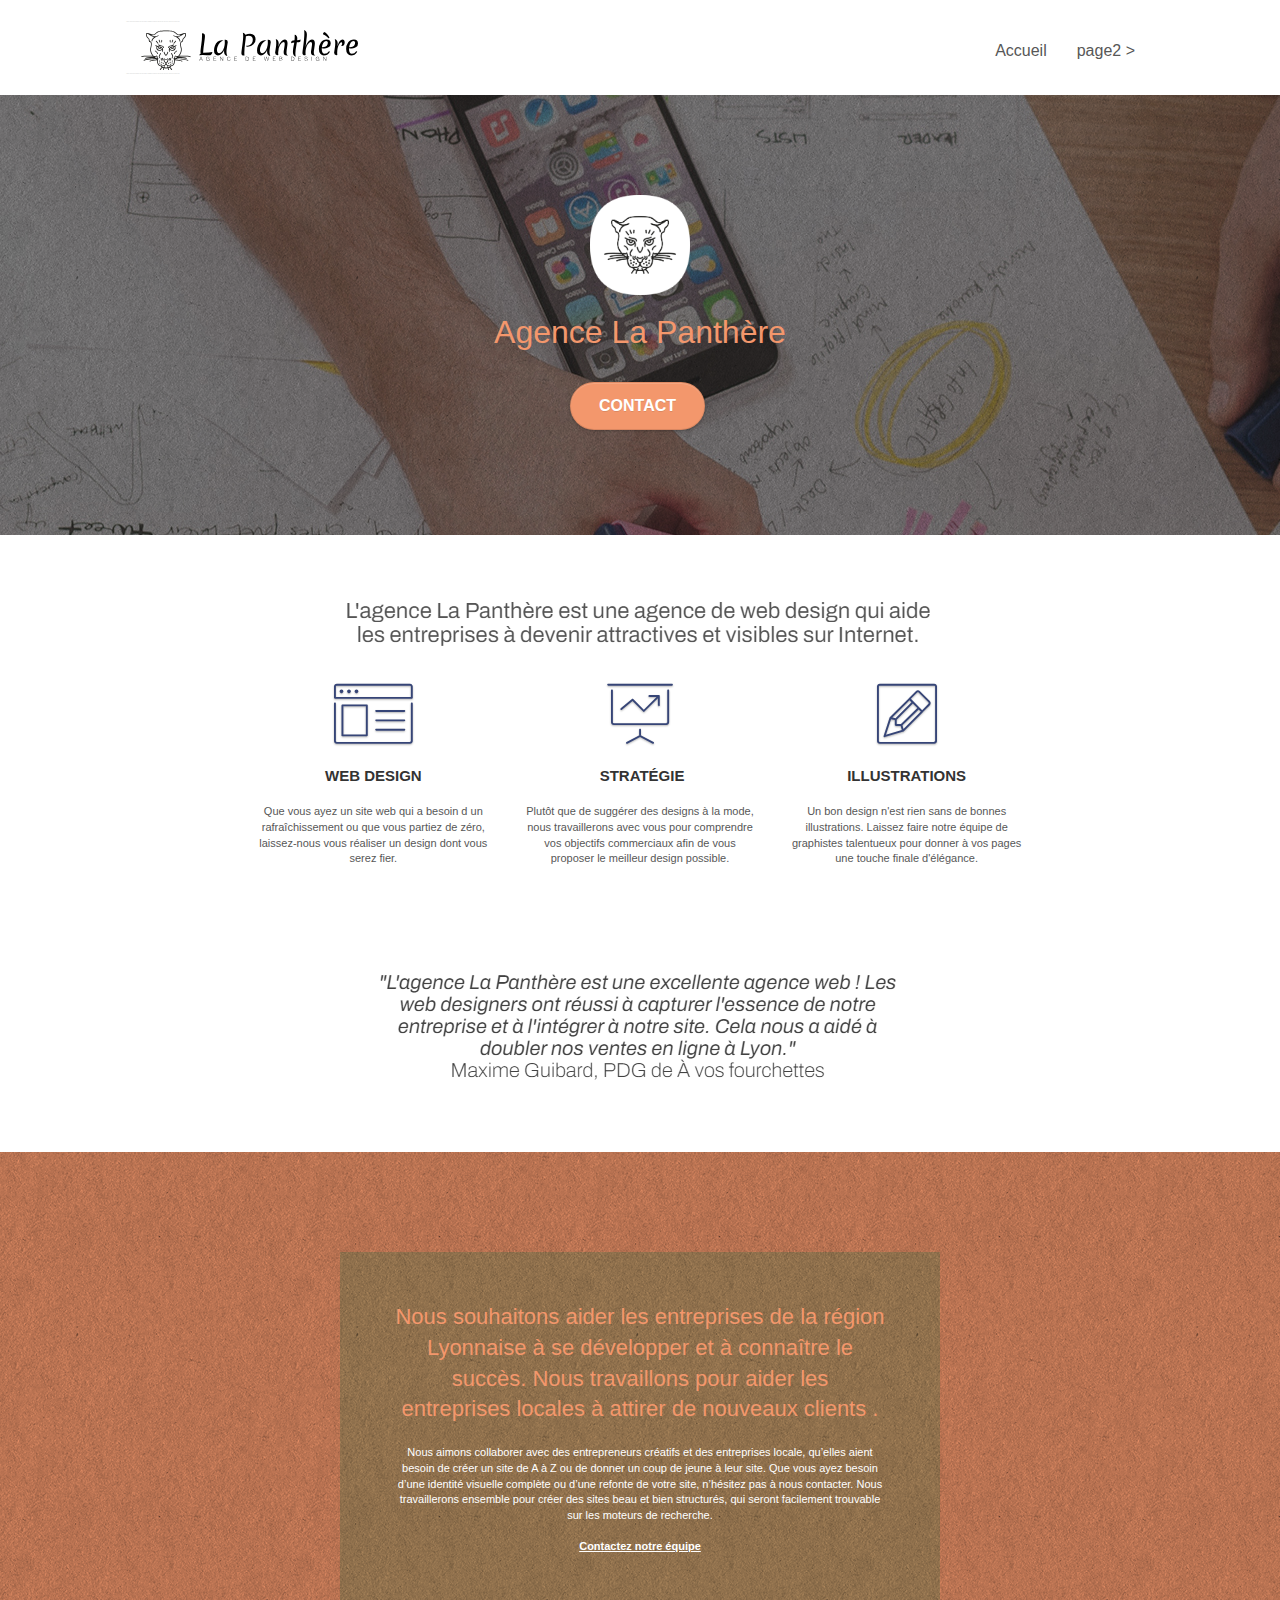
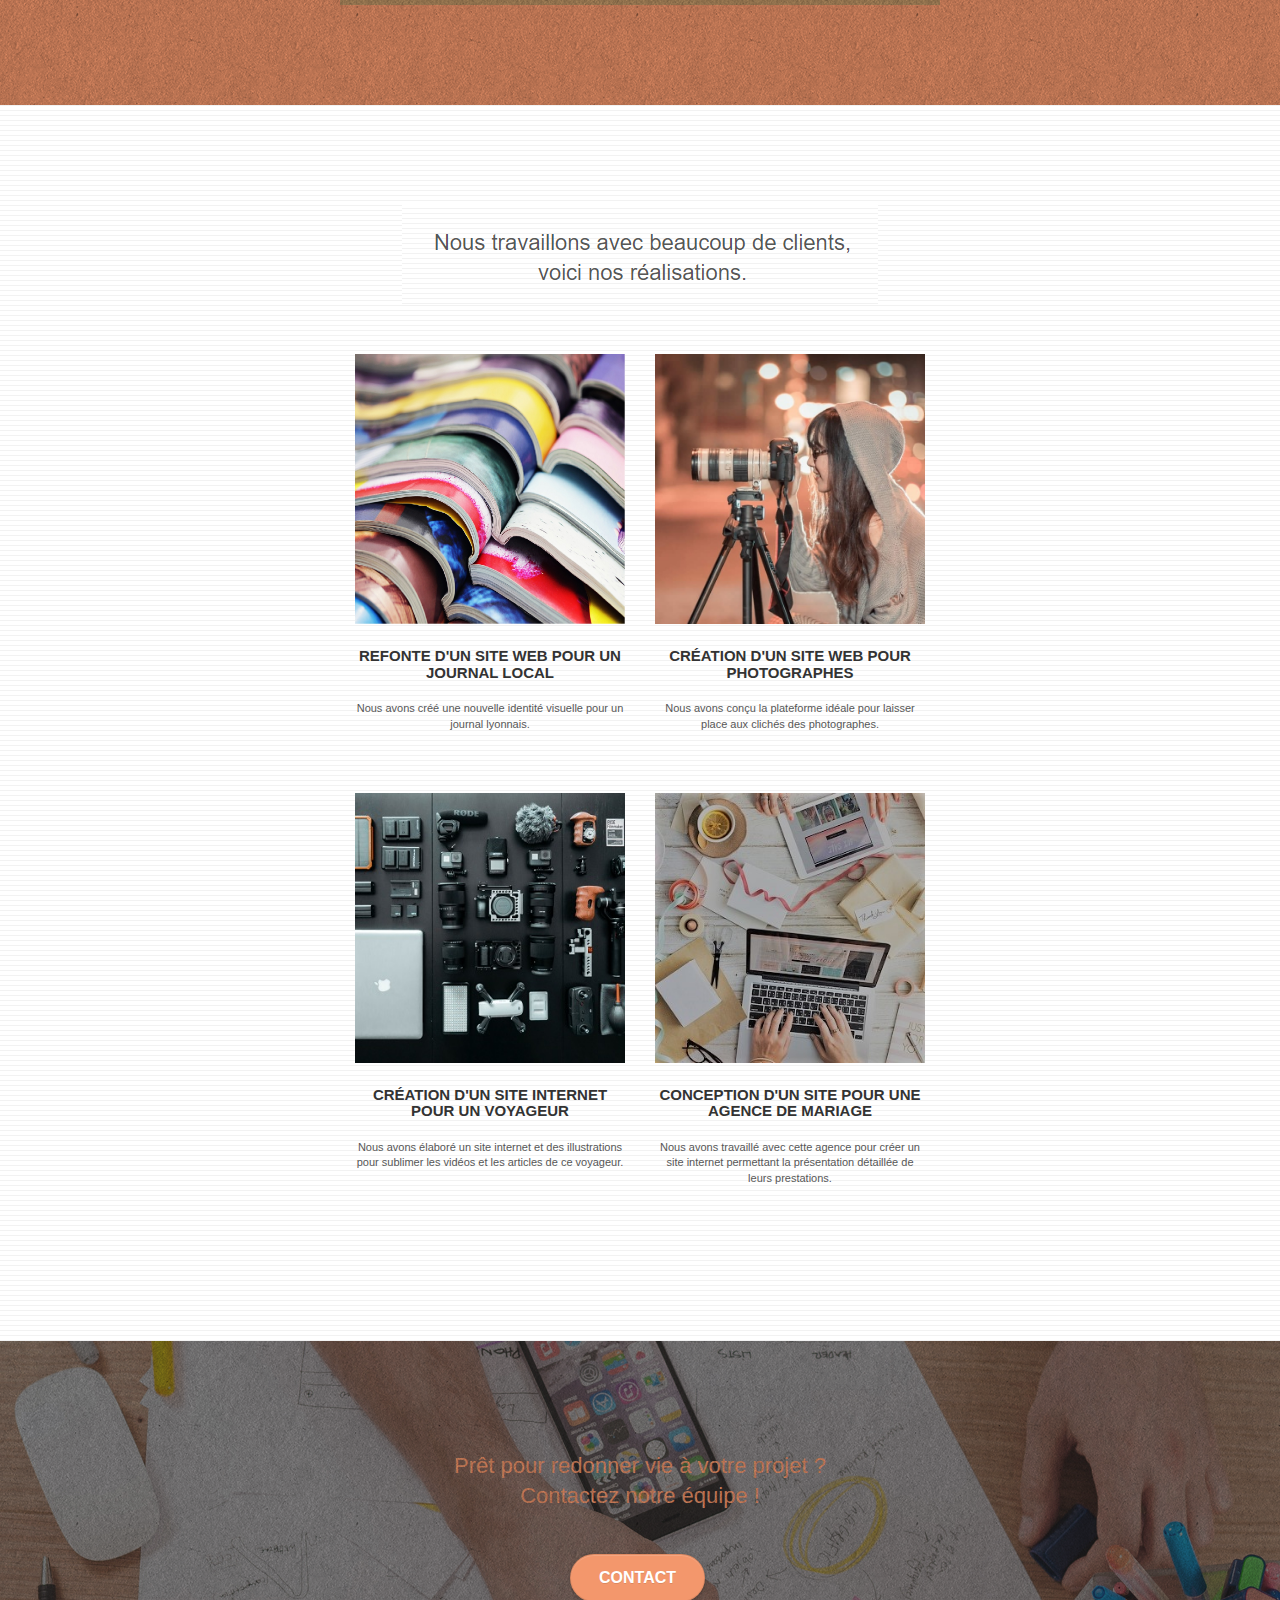
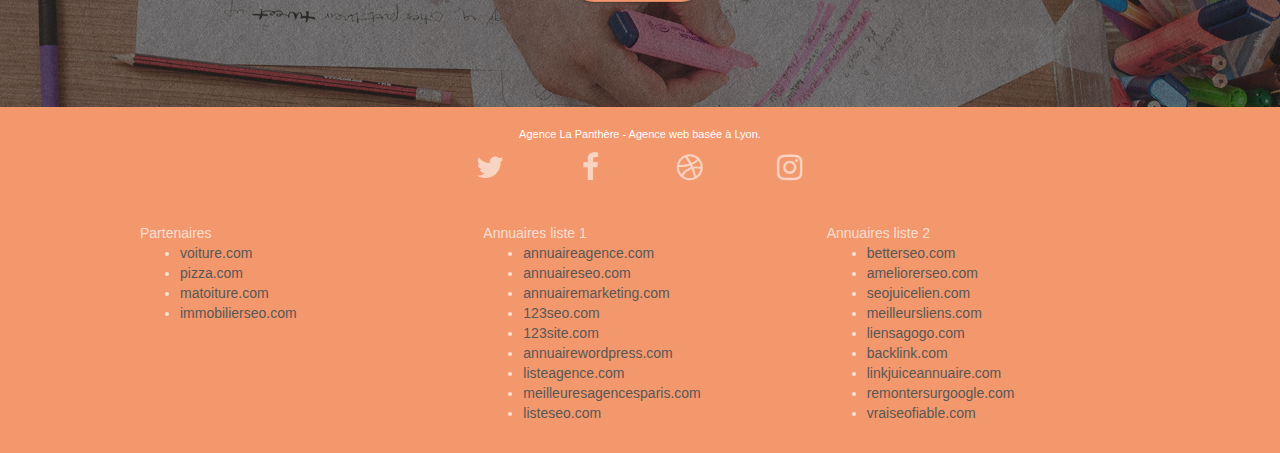
==== index.html @ 665d0243 "Ajout HTML CSS" ====
<!doctype html>
<html lang="fr">
<head>
    <meta charset="utf-8">
    <meta name="keywords" content="seo, google, site web, site internet, agence design paris, agence design, agence design,agence design,agence design,agence design,agence design,agence design,agence design,agence design">
    <meta name="description" content="L'entreprise La Panthère est une agence spécialisé dans la création de site web placé sur Lyon, avec les meilleurs développeur web à votre service.">
    <meta name="viewport" content="width=device-width, initial-scale=1.0, viewport-fit=cover">
    <link rel="shortcut icon" type="image/png" href="favicon.jpg">
    
	<link rel="stylesheet" type="text/css" href="./css/bootstrap.css">
	<link rel="stylesheet" type="text/css" href="style.css">
	<link rel="stylesheet" type="text/css" href="./css/font-awesome.css">
	<link rel="stylesheet" type="text/css" href="./css/et-line.css">
	
    
	<script src="./js/jquery-2.1.0.js"></script>
	<script src="./js/bootstrap.js"></script>
	<script src="./js/blocs.js"></script>
	<script src="./js/jquery.touchSwipe.js" defer></script>
	<script src="./js/gmaps.js"></script>

    <title>La Panthère - Agence de webdesign Lyon - Entreprise création de site</title>

    
<!-- Analytics -->
 
	<!-- Global site tag (gtag.js) - Google Analytics -->
	<script async src="https://www.googletagmanager.com/gtag/js?id=G-2DZLVVRD9S"></script>
	<script>
	window.dataLayer = window.dataLayer || [];
	function gtag(){dataLayer.push(arguments);}
	gtag('js', new Date());

	gtag('config', 'G-2DZLVVRD9S');
	</script>

	<!--Google Search Console-->
	<meta name="google-site-verification" content="C_ajDWEP2ZOO9Jy8P0YrZkthHf2RarVBe7uCLlwD5g8" />
	</head>
	<body class="landing">

<!-- Analytics END -->
    
</head>
<body>
<!-- Principal conteneur -->
<div class="page-container">
    
<!-- bloc-0 -->
<div class="bloc bgc-white l-bloc " id="bloc-0">
	<div class="container bloc-sm">

		<nav class="navbar row">
			<div class="navbar-header">
				<div class="keywords" style="color:#cccccc;font-size:1px;">Agence web à paris, stratégie web, web design, illustrations, design de site web, site web, web, internet, site internet, site</div>
				<a class="navbar-brand" href="index.html"><img src="img/agence-la-panthere-monochrome.svg" alt="paris web design logo agence web meilleure agence" height="40" /></a>
				<div class="keywords" style="color:#cccccc;font-size:1px;">Agence web à paris, stratégie web, web design, illustrations, design de site web, site web, web, internet, site internet, site</div>
				<button id="nav-toggle" type="button" class="ui-navbar-toggle navbar-toggle" data-toggle="collapse" data-target=".navbar-1">
					<span class="sr-only">Toggle navigation</span><span class="icon-bar"></span><span class="icon-bar"></span><span class="icon-bar"></span>
				</button>
			</div>
			<div class="collapse navbar-collapse navbar-1 special-dropdown-nav">
				<ul class="site-navigation nav navbar-nav">
					<li>
						<a href="index.html">Accueil</a>
					</li>
					<li>
						<a href="page2.html">page2 &gt;</a>
					</li>
				</ul>
			</div>
		</nav>
	</div>
</div>
<!-- bloc-0 END -->

<!-- bloc-1-presentation -->
<div class="bloc bgc-dark-slate-blue bg-banniere d-bloc bg-t-edge bloc-bg-texture texture-paper b-parallax" id="bloc-1-hero">
	<div class="container bloc-lg">
		<div class="row tight-width-whitespace">
			<div class="col-sm-12">
				<img src="img/logo.png" class="center-block image-resize-mode" width="100" alt="Agence La Panthère, agence web paris, création logo paris" />
				<h1 class="text-center hero-bloc-text tc-white">
					Agence La Panthère
				</h1>
				<div class="text-center">
					<a href="page2.html" class="btn btn-lg btn-clean btn-rd cta-hero btn-atomic-tangerine" id="cta-hero">Contact</a>
				</div>
			</div>
		</div>
	</div>
</div>
<!-- bloc-1-presentation END -->

<!-- bloc-2-services -->
<div class="bloc bgc-white l-bloc" id="bloc-2-services">
	<div class="container bloc-md">
		<div class="row">
			<div class="col-sm-12 text-center">
				<img alt="agence web, agence web paris, web design paris, stratégie web" src="img/title.png" />
			</div>
		</div>
		<div class="row voffset-lg med-width-whitespace">
			<div class="col-sm-4">
				<div class="text-center">
					<span class="et-icon-browser sm-shadow icon-dark-slate-blue icons icon-lg"></span>
				</div>
				<h3 class="mg-md text-center">
					Web design
				</h3>
				<p class="text-center ">
					Que vous ayez un site web qui a besoin d&nbsp;un rafraîchissement ou que vous partiez de zéro, laissez-nous vous réaliser un design dont vous serez fier.
				</p>
			</div>
			<div class="col-sm-4">
				<div class="text-center">
					<span class="et-icon-presentation sm-shadow icon-dark-slate-blue icons icon-lg"></span>
				</div>
				<h3 class="mg-md text-center">
					&nbsp;Stratégie
				</h3>
				<p class="text-center ">
					Plutôt que de suggérer des designs à la mode, nous travaillerons avec vous pour comprendre vos objectifs commerciaux afin de vous proposer le meilleur design possible.<br>
				</p>
			</div>
			<div class="col-sm-4">
				<div class="text-center">
					<span class="et-icon-edit sm-shadow icon-dark-slate-blue icons icon-lg"></span>
				</div>
				<h3 class="mg-md text-center">
					Illustrations
				</h3>
				<p class="text-center ">
					Un bon design n'est rien sans de bonnes illustrations. Laissez faire notre équipe de graphistes talentueux pour donner à vos pages une touche finale d'élégance.
				</p>
			</div>
		</div>
		<div class="row voffset-lg voffset">
			<div class="col-xs-12 col-md-8 col-md-offset-2 text-center">
				<img alt="agence web, agence web paris, web design paris, stratégie web" src="img/citation.png" />
			</div>
		</div>
	</div>
</div>
<!-- bloc-2-services END -->

<!-- bloc-3-what-i-do -->
<div class="bloc tc-white bgc-atomic-tangerine bg-presentation d-bloc bloc-bg-texture texture-paper b-parallax" id="bloc-3-what-i-do">
	<div class="container bloc-lg">
		<div class="row tight-width-whitespace black-background">
			<div class="col-sm-12">
				<h2 class="mg-md text-center tc-white">
					Nous souhaitons aider les entreprises de la région Lyonnaise à se développer et à connaître le succès. Nous travaillons pour aider les entreprises locales à attirer de nouveaux clients .<br>
				</h2>
				<p class="text-center white">
					Nous aimons collaborer avec des entrepreneurs créatifs et des entreprises locale, qu’elles aient besoin de créer un site de A à Z ou de donner un coup de jeune à leur site. Que vous ayez besoin d’une identité visuelle complète ou d’une refonte de votre site, n’hésitez pas à nous contacter. Nous travaillerons ensemble pour créer des sites beau et bien structurés, qui seront facilement trouvable sur les moteurs de recherche. <br><br><a class="ltc-white bold-link" href="page2.html">Contactez notre équipe</a><br>
				</p>
			</div>
		</div>
	</div>
</div>
<!-- bloc-3-what-i-do END -->

<!-- bloc-4-portfolio -->
<div class="bloc bgc-white bg-lines-h2-bg bg-repeat l-bloc" id="bloc-4-portfolio">
	<div class="container bloc-lg">
		<div class="row">
			<div class="col-sm-12 text-center">
				<img alt="agence web, agence web paris, web design paris, stratégie web" src="img/title2.png" />
			</div>
		</div>
		<div class="row tight-width-whitespace portfolio-row">
			<div class="col-sm-6">
				<a href="#" data-lightbox="img/1.jpg" data-gallery-id="gallery-1" data-caption="Refonte d'un site web pour un journal local" data-frame="snapshot-lb"><img src="img/1.jpg" alt="paris web design logo agence web meilleure agence et refonte site web journal" class="img-responsive portfolio-thumb" /></a>
				<h3 class="mg-md text-center">
					Refonte d'un site web pour un journal local
				</h3>
				<p class="text-center">
					Nous avons créé une nouvelle identité visuelle pour un journal lyonnais.
				</p>
			</div>
			<div class="col-sm-6">
				<a href="#" data-lightbox="img/2.jpg" data-gallery-id="gallery-1" data-caption="Création d'un site web pour photographes" data-frame="snapshot-lb"><img src="img/2.jpg" class="img-responsive portfolio-thumb" alt="paris web design logo agence web meilleure agence, Création d'un site web pour photographes" /></a>
				<h3 class="mg-md text-center">
					Création d'un site web pour photographes
				</h3>
				<p class="text-center">
					Nous avons conçu la plateforme idéale pour laisser place aux clichés des photographes.
				</p>
			</div>
		</div>
		<div class="row tight-width-whitespace portfolio-row">
			<div class="col-sm-6">
				<a href="#" data-lightbox="img/3.bmp" data-gallery-id="gallery-1" data-caption="Création d'un site internet pour un voyageur" data-frame="snapshot-lb"><img src="img/3.bmp" class="img-responsive portfolio-thumb" alt="paris web design logo agence web meilleure agence, Création d'un site web pour voyageur"/></a>
				<h3 class="mg-md text-center">
					Création d'un site internet pour un voyageur
				</h3>
				<p class="text-center">
					Nous avons élaboré un site internet et des illustrations pour sublimer les vidéos et les articles de ce voyageur.
				</p>
			</div>
			<div class="col-sm-6">
				<a href="#" data-lightbox="img/4.bmp" data-gallery-id="gallery-1" data-caption="Conception d'un site pour une agence de mariage" data-frame="snapshot-lb"><img src="img/4.bmp" class="img-responsive portfolio-thumb" alt="paris web design logo agence web meilleure agence, Création d'un site web pour agence de mariage" /></a>
				<h3 class="mg-md text-center">
					Conception d'un site pour une agence de mariage
				</h3>
				<p class="text-center">
					Nous avons travaillé avec cette agence pour créer un site internet permettant la présentation détaillée de leurs prestations.
				</p>
			</div>
		</div>
	</div>
</div>
<!-- bloc-4-portfolio END -->

<!-- bloc-5-cta -->
<div class="bloc bgc-dark-slate-blue bg-banniere d-bloc bloc-bg-texture texture-paper" id="bloc-5-cta">
	<div class="container bloc-lg">
		<div class="row">
			<h2 class="mg-md text-center tc-white">
				Prêt pour redonner vie à votre projet ?<br>Contactez notre équipe !
			</h2>
			<div class="col-sm-12 text-center">
				<a href="page2.html" class="btn btn-atomic-tangerine btn-clean btn-rd btn-lg cta-hero">Contact</a>
			</div>
		</div>
	</div>
</div>
<!-- bloc-5-cta END -->

<!-- Footer - bloc-8 -->
<div class="bloc bgc-atomic-tangerine d-bloc" id="bloc-8">
	<div class="container bloc-sm">
		<div class="row">
			<div class="col-sm-12">
				<p class="text-center white">
					Agence La Panthère - Agence web basée à Lyon.<br>
				</p>
				<div class="row row-no-gutters social">
					<div class="col-sm-3">
						<div class="text-center">
							<a class="social" href="https://twitter.com/home"><span class="fa fa-twitter icon-md"></span></a>
						</div>
					</div>
					<div class="col-sm-3">
						<div class="text-center">
							<a class="social" href="https://www.facebook.com/login.php?lwv=200"><span class="fa fa-facebook icon-md"></span></a>
						</div>
					</div>
					<div class="col-sm-3">
						<div class="text-center">
							<a class="social" href="https://dribbble.com/"><span class="fa fa-dribbble icon-md"></span></a>
						</div>
					</div>
					<div class="col-sm-3">
						<div class="text-center">
							<a class="social" href="https://www.instagram.com/sem/campaign/emailsignup/?campaign_id=13560899667&extra_1=s|c|547348932193|e|instagram%20%27|&placement=&creative=547348932193&keyword=instagram%20%27&partner_id=googlesem&extra_2=campaignid%3D13560899667%26adgroupid%3D126262412054%26matchtype%3De%26network%3Dg%26source%3Dnotmobile%26search_or_content%3Ds%26device%3Dc%26devicemodel%3D%26adposition%3D%26target%3D%26targetid%3Dkwd-1321618851291%26loc_physical_ms%3D9056798%26loc_interest_ms%3D9055711%26feeditemid%3D%26param1%3D%26param2%3D&gclid=Cj0KCQjwz7uRBhDRARIsAFqjulnjAiIRLWUGSGxkvH9NxbDLIciRTWasFq_5xf-ZO6HayFpRTdvQMXwaAunsEALw_wcB"><span class="fa fa-instagram icon-md"></span></a>
						</div>
					</div>
					<div class="keywords" style="color:#F3976C;">Agence web à paris, stratégie web, web design, illustrations, design de site web, site web, web, internet, site internet, site</div>
				</div>
				<div class="row">
					<div class="col-sm-4">
						Partenaires
							<ul>
								<li><a href="voiture.com">voiture.com</a></li>
								<li><a href="pizza.com">pizza.com</a></li>
								<li><a href="matoiture.com">matoiture.com</a></li>
								<li><a href="immobilierseo.com">immobilierseo.com</a></li>
							</ul>		
					</div>
					<div class="col-sm-4">
						Annuaires liste 1
						<ul>
							<li><a href="annuaireagence.com">annuaireagence.com</a></li>
							<li><a href="annuaireseo.com">annuaireseo.com</a></li>
							<li><a href="annuairemarketing.com">annuairemarketing.com</a></li>
							<li><a href="123seoture.com">123seo.com</a></li>
							<li><a href="123site.com">123site.com</a></li>
							<li><a href="annuairewordpress.com">annuairewordpress.com</a></li>
							<li><a href="listeagence.com">listeagence.com</a></li>
							<li><a href="meilleuresagencesparis.com">meilleuresagencesparis.com</a></li>
							<li><a href="listeseo.com">listeseo.com</a></li>
						</ul>
					</div>
					<div class="col-sm-4">
						Annuaires liste 2
						<ul>
							<li><a href="betterseo.com">betterseo.com</a></li>
							<li><a href="ameliorerseo.com">ameliorerseo.com</a></li>
							<li><a href="seojuicelien.com">seojuicelien.com</a></li>
							<li><a href="meilleursliens.com">meilleursliens.com</a></li>
							<li><a href="liensagogo.com">liensagogo.com</a></li>
							<li><a href="backlink.com">backlink.com</a></li>
							<li><a href="linkjuiceannuaire.com">linkjuiceannuaire.com</a></li>
							<li><a href="remontersurgoogle.com">remontersurgoogle.com</a></li>
							<li><a href="vraiseofiable.com">vraiseofiable.com</a></li>
						</ul>
					</div>
				</div>
			</div>
		</div>
	</div>
</div>
<!-- Footer - bloc-8 END -->

</div>
<!-- Principal conteneur END -->
    

</body>
</html>
---- style.css ----
body {
    margin: 0;
    padding: 0;
    background: #FFF;
    overflow-x: hidden;
    -webkit-font-smoothing: antialiased;
    -moz-osx-font-smoothing: grayscale;
}

a,
button {
    transition: all .3s ease-in-out;
    outline: none!important;
}

a:hover {
    text-decoration: none;
    cursor: pointer;
}

#page-loading-blocs-notifaction {
    position: fixed;
    top: 0;
    bottom: 0;
    width: 100%;
    z-index: 100000;
    background: #FFFFFF url("img/pageload-spinner.gif") no-repeat center center;
}

.bloc {
    width: 100%;
    clear: both;
    background: 50% 50% no-repeat;
    padding: 0 50px;
    -webkit-background-size: cover;
    -moz-background-size: cover;
    -o-background-size: cover;
    background-size: cover;
    position: relative;
}

.bloc .container {
    padding-left: 0;
    padding-right: 0;
}

.bloc-lg {
    padding: 100px 50px;
}

.bloc-md {
    padding: 50px;
}

.bloc-sm {
    padding: 20px 50px;
}

.bg-center,
.bg-l-edge,
.bg-r-edge,
.bg-t-edge,
.bg-b-edge,
.bg-tl-edge,
.bg-bl-edge,
.bg-tr-edge,
.bg-br-edge,
.bg-repeat {
    -webkit-background-size: auto!important;
    -moz-background-size: auto!important;
    -o-background-size: auto!important;
    background-size: auto!important;
}

.bg-repeat {
    background: repeat;
}

.bg-t-edge {
    background: top no-repeat;
}

.bloc-bg-texture::before {
    content: "";
    background-size: 2px 2px;
    position: absolute;
    top: 0;
    bottom: 0;
    left: 0;
    right: 0;
}

.texture-paper::before {
    background: url("img/texture-paper.png");
    background-size: 280px 280px;
}

.b-parallax {
    background-attachment: fixed;
}

.d-bloc {
    color: rgba(255, 255, 255, .7);
}

.d-bloc button:hover {
    color: rgba(255, 255, 255, .9);
}

.d-bloc .icon-round,
.d-bloc .icon-square,
.d-bloc .icon-rounded,
.d-bloc .icon-semi-rounded-a,
.d-bloc .icon-semi-rounded-b {
    border-color: rgba(255, 255, 255, .9);
}

.d-bloc .divider-h span {
    border-color: rgba(255, 255, 255, .2);
}

.d-bloc .a-btn,
.d-bloc .navbar a,
.d-bloc .navbar-brand,
.d-bloc a .icon-sm,
.d-bloc a .icon-md,
.d-bloc a .icon-lg,
.d-bloc a .icon-xl,
.d-bloc h1 a,
.d-bloc h2 a,
.d-bloc h3 a,
.d-bloc h4 a,
.d-bloc h5 a,
.d-bloc h6 a,
.d-bloc p a {
    color: rgba(255, 255, 255, .6);
}

.d-bloc .a-btn:hover,
.d-bloc .navbar a:hover,
.d-bloc .navbar-brand:hover,
.d-bloc a:hover .icon-sm,
.d-bloc a:hover .icon-md,
.d-bloc a:hover .icon-lg,
.d-bloc a:hover .icon-xl,
.d-bloc h1 a:hover,
.d-bloc h2 a:hover,
.d-bloc h3 a:hover,
.d-bloc h4 a:hover,
.d-bloc h5 a:hover,
.d-bloc h6 a:hover,
.d-bloc p a:hover {
    color: rgba(255, 255, 255, 1);
}

.d-bloc .navbar-toggle .icon-bar {
    background: rgba(255, 255, 255, 1);
}

.d-bloc .btn-wire,
.d-bloc .btn-wire:hover {
    color: rgba(255, 255, 255, 1);
    border-color: rgba(255, 255, 255, 1);
}

.d-bloc .panel {
    color: rgba(0, 0, 0, .5);
}

.d-bloc .panel button:hover {
    color: rgba(0, 0, 0, .7);
}

.d-bloc .panel icon {
    border-color: rgba(0, 0, 0, .7);
}

.d-bloc .panel .divider-h span {
    border-color: rgba(0, 0, 0, .1);
}

.d-bloc .panel .a-btn {
    color: rgba(0, 0, 0, .6);
}

.d-bloc .panel .a-btn:hover {
    color: rgba(0, 0, 0, 1);
}

.d-bloc .panel .btn-wire,
.d-bloc .panel .btn-wire:hover {
    color: rgba(0, 0, 0, .7);
    border-color: rgba(0, 0, 0, .3);
}

.d-bloc .panel,
.l-bloc {
    color: rgba(0, 0, 0, .5);
}

.d-bloc .panel button:hover,
.l-bloc button:hover {
    color: rgba(0, 0, 0, .7);
}

.l-bloc .icon-round,
.l-bloc .icon-square,
.l-bloc .icon-rounded,
.l-bloc .icon-semi-rounded-a,
.l-bloc .icon-semi-rounded-b {
    border-color: rgba(0, 0, 0, .7);
}

.d-bloc .panel .divider-h span,
.l-bloc .divider-h span {
    border-color: rgba(0, 0, 0, .1);
}

.d-bloc .panel .a-btn,
.l-bloc .a-btn,
.l-bloc .navbar a,
.l-bloc .navbar-brand,
.l-bloc a .icon-sm,
.l-bloc a .icon-md,
.l-bloc a .icon-lg,
.l-bloc a .icon-xl,
.l-bloc h1 a,
.l-bloc h2 a,
.l-bloc h3 a,
.l-bloc h4 a,
.l-bloc h5 a,
.l-bloc h6 a,
.l-bloc p a {
    color: rgba(0, 0, 0, .6);
}

.d-bloc .panel .a-btn:hover,
.l-bloc .a-btn:hover,
.l-bloc .navbar a:hover,
.l-bloc .navbar-brand:hover,
.l-bloc a:hover .icon-sm,
.l-bloc a:hover .icon-md,
.l-bloc a:hover .icon-lg,
.l-bloc a:hover .icon-xl,
.l-bloc h1 a:hover,
.l-bloc h2 a:hover,
.l-bloc h3 a:hover,
.l-bloc h4 a:hover,
.l-bloc h5 a:hover,
.l-bloc h6 a:hover,
.l-bloc p a:hover {
    color: rgba(0, 0, 0, 1);
}

.l-bloc .navbar-toggle .icon-bar {
    color: rgba(0, 0, 0, .6);
}

.d-bloc .panel .btn-wire,
.d-bloc .panel .btn-wire:hover,
.l-bloc .btn-wire,
.l-bloc .btn-wire:hover {
    color: rgba(0, 0, 0, .7);
    border-color: rgba(0, 0, 0, .3);
}

.voffset {
    margin-top: 30px;
}

.voffset-lg {
    margin-top: 80px;
}

.row-no-gutters {
    margin-right: 0;
    margin-left: 0;
}

.row.row-no-gutters > [class^="col-"],
.row.row-no-gutters > [class*=" col-"] {
    padding-right: 0;
    padding-left: 0;
}

#bloc-1-hero h1 {
    font-size: 32px;
}

.navbar {
    margin-bottom: 0;
    z-index: 1;
}

.navbar-brand {
    height: auto;
    padding: 3px 15px;
    font-size: 25px;
    font-weight: normal;
    font-weight: 600;
    line-height: 44px;
}

.navbar-brand img {
    max-height: 200px;
    margin: 0 5px 0 0;
    display: inline;
}

.navbar-brand img[src$=svg] {
    min-width: 100px;
}

.nav-center .navbar-brand img {
    margin: 0;
}

.navbar .nav {
    padding-top: 2px;
    margin-right: -16px;
    float: right;
    z-index: 1;
}

.nav > li {
    float: left;
    margin-top: 4px;
    font-size: 16px;
}

.navbar-nav .open .dropdown-menu > li > a {
    text-align: inherit;
}

.nav > li a:hover,
.nav > li a:focus {
    background: transparent;
}

.navbar-toggle {
    margin: 10px 10px 0 0;
    border: 0px;
}

.navbar-toggle:hover {
    background: transparent!important;
}

.navbar-toggle .icon-bar {
    background-color: rgba(0, 0, 0, .5);
    width: 26px;
}

.nav-invert .navbar .nav {
    float: left;
}

.nav-invert .navbar-header,
.nav-invert .navbar-brand {
    float: right;
    position: relative;
    z-index: 2;
}

@media (min-width: 768px) {
    .site-navigation {
        position: absolute;
        top: 50%;
        right: 20px;
        transform: translate(0, -50%);
        -webkit-transform: translateY(-50%);
    }
    .nav > li .dropdown-menu a,
    .nav > li .dropdown-menu a:hover {
        color: #484848;
    }
    .nav-invert .site-navigation {
        left: 0;
        right: 0;
    }
    .nav-center {
        text-align: center;
    }
    .nav-center .navbar-header {
        width: 100%;
    }
    .nav-center .navbar-header,
    .nav-center .navbar-brand,
    .nav-center .nav > li {
        float: none;
        display: inline-block;
    }
    .nav-center .site-navigation {
        position: relative;
        width: 100%;
        right: 0;
        margin-right: 0px;
        margin-top: 20px;
    }
    .nav-center.mini-nav .navbar-toggle {
        float: none;
        margin: 10px auto 0;
    }
}

.nav > li > .dropdown a {
    background: none!important;
    display: block;
    padding: 14px 15px;
}

nav .caret {
    margin: 0 5px;
}

.dropdown-menu .dropdown-menu {
    top: -8px;
    left: 100%;
}

.dropdown-menu .dropmenu-flow-right {
    top: 100%;
    left: 0;
    margin-left: -1px;
    border-top-left-radius: 0;
    border-top-right-radius: 0;
}

.dropdown-menu .dropdown span {
    border: 4px solid black;
    border-top-color: transparent;
    border-right-color: transparent;
    border-bottom-color: transparent;
    margin: 6px -5px 0 0!important;
    float: right;
}

.mg-md {
    margin-top: 10px;
    margin-bottom: 20px;
}

.mg-lg {
    margin-top: 10px;
    margin-bottom: 40px;
}

.btn {
    margin: 0 5px 5px 0;
}

.btn.pull-right {
    margin: 0 0 5px 5px;
}

.btn-d,
.btn-d:hover,
.btn-d:focus {
    color: #FFF;
    background: rgba(0, 0, 0, .3);
}

button {
    outline: none!important;
}

.btn-rd {
    border-radius: 40px;
}

.btn-clean {
    border: 1px solid rgba(0, 0, 0, .08);
    border-bottom-color: rgba(0, 0, 0, .1);
    text-shadow: 0 1px 0 rgba(0, 0, 1, .1);
    box-shadow: 0 1px 3px rgba(0, 0, 1, .25), inset 0 1px 0 0 rgba(255, 255, 255, .15);
}

.icon-md {
    font-size: 30px!important;
}

.icon-lg {
    font-size: 60px!important;
}

.sm-shadow {
    text-shadow: 0 1px 2px rgba(0, 0, 0, .3);
}

.panel-sq,
.panel-sq .panel-heading,
.panel-sq .panel-footer {
    border-radius: 0;
}

.panel-rd {
    border-radius: 30px;
}

.panel-rd .panel-heading {
    border-radius: 29px 29px 0 0;
}

.panel-rd .panel-footer {
    border-radius: 0 0 29px 29px;
}

.form-control {
    border-color: rgba(0, 0, 0, .1);
    box-shadow: none;
}

.scrollToTop {
    width: 40px;
    height: 40px;
    position: fixed;
    bottom: 20px;
    right: 20px;
    opacity: 0;
    z-index: 500;
    transition: all .3s ease-in-out;
}

.scrollToTop span {
    margin-top: 6px;
}

.showScrollTop {
    font-size: 14px;
    opacity: 1;
}

a[data-lightbox] {
    position: relative;
    display: block;
    text-align: center;
}

a[data-lightbox]:hover::before {
    content: "+";
    font-family: "HelveticaNeue-Light", "Helvetica Neue Light", "Helvetica Neue", Helvetica, Arial;
    font-size: 32px;
    width: 50px;
    height: 50px;
    margin-left: -25px;
    border-radius: 50%;
    background: rgba(0, 0, 0, .6);
    color: #FFF;
    font-weight: 100;
    z-index: 1;
    position: absolute;
    top: 50%;
    transform: translateY(-50%);
    -webkit-transform: translateY(-50%);
}

a[data-lightbox]:hover img {
    opacity: 0.6;
    -webkit-animation-fill-mode: none;
    animation-fill-mode: none;
}

#lightbox-modal {
    display: flex;
    align-items: center;
}

#lightbox-modal .modal-dialog {
    width: 90%;
    max-width: 900px;
    margin: 0 auto 0;
}

#lightbox-modal .modal-dialog img {
    max-height: 90vh;
    margin: 0 auto;
}

.lightbox-caption {
    padding: 20px;
    color: #FFF;
    background: rgba(0, 0, 0, .5);
    position: absolute;
    left: 15px;
    right: 15px;
    bottom: 5px;
}

.close-lightbox {
    color: #FFF;
    font-size: 30px;
    position: absolute;
    top: 20px;
    right: 20px;
    z-index: 20;
    background: rgba(0, 0, 0, .5);
    border: none;
    line-height: 30px;
    padding: 0 9px 5px;
    opacity: 0.3;
}

.close-lightbox:hover,
.next-lightbox:hover,
.prev-lightbox:hover {
    opacity: 1.0;
    color: #FFF;
}

.next-lightbox,
.prev-lightbox {
    font-size: 20px;
    color: rgba(255, 255, 255, .9);
    background: rgba(0, 0, 0, .5);
    transition: all .2s ease-in-out;
    position: absolute;
    top: 45%;
    z-index: 1;
    opacity: 0.4;
}

.next-lightbox {
    padding: 6px 8px 1px 13px;
    right: 25px;
}

.prev-lightbox {
    padding: 6px 13px 1px 10px;
    left: 25px;
}

.snapshot-lb .modal-body {
    padding-bottom: 45px;
}

.snapshot-lb .lightbox-caption {
    padding: 0;
    color: rgba(0, 0, 0, .5);
    background: none;
}

h1,
h2,
h3,
h4,
h5,
h6,
p,
label,
.btn,
a {
    font-family: "helvetica";
    font-weight: 400;
    color: #575757!important;
}

.container {
    max-width: 1000px;
}

.hero-bloc-text {
    font-size: 38px;
}

.hero-bloc-text-sub {
    font-size: 36px;
}

.statement-bloc-text {
    line-height: 26px;
    font-style: italic;
    font-size: 20px;
    text-align: center;
    font-weight: lighter;
    max-width: 520px;
    margin: auto auto auto auto;
}

p {
    font-size: 11px;
}

.tight-width-whitespace {
    max-width: 600px;
    margin: auto auto auto auto;
}

.h1 {
    font-size: 20px;
    font-family: "Open Sans";
}

.cta-hero {
    margin-top: 22px;
    color: #FFFFFF!important;
    text-transform: uppercase;
    padding: 12px 28px 12px 28px;
    font-size: 16px;
    font-weight: 700;
}

.social {
    max-width: 400px;
    margin: auto auto auto auto;
}

h2 {
    font-size: 22px;
    line-height: 1.4em;
}

h3 {
    font-size: 15px;
    text-transform: uppercase;
    font-weight: 700;
    color: #333333!important;
}

.med-width-whitespace {
    max-width: 800px;
    margin: auto auto auto auto;
    box-shadow: 0px 0px 0px #000000;
}

h1 {
    color: #333333!important;
}

h4 {
    color: #333333!important;
}

.icons {
    margin-bottom: 14px;
    margin-top: 24px;
}

.white {
    color: #FFFFFF!important;
}

.portfolio-thumb {
    margin-bottom: 24px;
}

.portfolio-row {
    margin-bottom: 44px;
    margin-top: 50px;
}

.avatar {
    box-shadow: 0px 4px 9px rgba(0, 0, 0, 0.3);
}

.black-background {
    background-color: rgba(165, 147, 99, 0.7);
    padding: 40px 40px 40px 40px;
}

.bold-link {
    font-weight: 900;
    text-decoration: underline!important;
}

.bgc-white {
    background-color: #FFFFFF;
}

.bgc-dark-slate-blue {
    background-color: #364577;
}

.bgc-atomic-tangerine {
    background-color: #F3976C;
}

.tc-white {
    color: #F3976C!important;
}

.btn-atomic-tangerine {
    background: #F3976C;
    color: #FFFFFF!important;
}

.btn-atomic-tangerine:hover {
    background: #c27956!important;
    color: #FFFFFF!important;
}

.ltc-white {
    color: #FFFFFF!important;
}

.ltc-white:hover {
    color: #cccccc!important;
}

.ltc-atomic-tangerine {
    color: #F3976C!important;
}

.ltc-atomic-tangerine:hover {
    color: #c27956!important;
}

.icon-dark-slate-blue {
    color: #364577!important;
    border-color: #364577!important;
}

.bg-dots-bg {
    background-image: url("img/dots-bg.png");
}

.bg-lines-h2-bg {
    background-image: url("img/lines-h2-bg.png");
}

.bg-banniere {
    background-image: url("img/agence-la-panthere.jpg");
}

.bg-presentation {
    background-image: url("img/image-de-presentation.bmp");
}

@media (max-width: 1024px) {
    .bloc {
        padding-left: 20px;
        padding-right: 20px;
    }
    .bloc.full-width-bloc,
    .bloc-tile-2.full-width-bloc .container,
    .bloc-tile-3.full-width-bloc .container,
    .bloc-tile-4.full-width-bloc .container {
        padding-left: 0;
        padding-right: 0;
    }
}

@media (max-width: 992px) and (min-width: 768px) {
    .navbar .nav {
        max-width: 80%
    }
    .nav-center.navbar .nav {
        max-width: 100%
    }
}

@media only screen and (min-device-width: 768px) and (max-device-width: 1024px) and (orientation: landscape) {
    .b-parallax {
        background-attachment: scroll;
    }
}

@media only screen and (min-device-width: 1024px) and (max-device-width: 1366px) and (-webkit-min-device-pixel-ratio: 1.5) {
    .b-parallax {
        background-attachment: scroll;
    }
}

@media (max-width: 991px) {
    .container {
        width: 100%;
    }
    .b-parallax {
        background-attachment: scroll;
    }
    .page-container,
    #hero-bloc {
        overflow-x: hidden;
        position: relative;
    }
    .bloc {
        padding-left: constant(safe-area-inset-left);
        padding-right: constant(safe-area-inset-right);
    }
    .bloc-group,
    .bloc-group .bloc {
        display: block;
        width: 100%;
    }
    .bloc-fill-screen .fill-bloc-top-edge,
    .bloc-fill-screen .fill-bloc-bottom-edge {
        padding: 0 20px;
        padding-left: constant(safe-area-inset-left);
        padding-right: constant(safe-area-inset-right);
    }
}

@media (max-width: 767px) {
    .page-container {
        overflow-x: hidden;
        position: relative;
    }
    h1,
    h2,
    h3,
    h4,
    h5,
    h6,
    p,
    #disqus_thread {
        padding-left: 10px!important;
        padding-right: 10px!important;
    }
    .b-parallax {
        background-attachment: scroll;
    }
    .navbar .nav {
        padding-top: 0;
        border-top: 1px solid rgba(0, 0, 0, .2);
        float: none!important;
    }
    .navbar.row {
        margin-left: 0;
        margin-right: 0;
    }
    .site-navigation {
        position: inherit;
        transform: none;
        -webkit-transform: none;
        -ms-transform: none;
    }
    .nav > li {
        margin-top: 0;
        border-bottom: 1px solid rgba(0, 0, 0, .1);
        background: rgba(0, 0, 0, .05);
        text-align: left;
        padding-left: 15px;
        width: 100%;
    }
    .nav > li:hover {
        background: rgba(0, 0, 0, .08);
    }
    .dropdown .dropdown a .caret {
        float: none;
        margin: 5px 0 0 10px!important;
        border: 4px solid black;
        border-bottom-color: transparent;
        border-right-color: transparent;
        border-left-color: transparent;
    }
    #hero-bloc .navbar .nav {
        background: rgba(0, 0, 0, .8);
    }
    #hero-bloc .navbar .nav a {
        color: rgba(255, 255, 255, .6);
    }
    .hero {
        padding: 50px 0;
    }
    .hero-nav {
        left: -1px;
        right: -1px;
    }
    .navbar-collapse {
        padding: 0;
        overflow-x: hidden;
        -webkit-box-shadow: none;
        box-shadow: none;
    }
    .navbar-brand img {
        max-height: 40px;
        width: auto;
    }
    .nav-invert .navbar-header {
        float: none;
        width: 100%;
    }
    .nav-invert .navbar-toggle {
        float: left;
        margin-left: 10px;
    }
    .bloc {
        padding-left: 0;
        padding-right: 0;
    }
    .bloc-xxl,
    .bloc-xl,
    .bloc-lg {
        padding: 40px 0;
    }
    .bloc-sm,
    .bloc-md {
        padding-left: 0;
        padding-right: 0;
    }
    .bloc-tile-2 .container,
    .bloc-tile-3 .container,
    .bloc-tile-4 .container,
    .bloc-fill-screen .fill-bloc-top-edge,
    .bloc-fill-screen .fill-bloc-bottom-edge {
        padding-left: 0;
        padding-right: 0;
    }
    .a-block {
        padding: 0 10px;
    }
    .btn-dwn {
        display: none;
    }
    .voffset {
        margin-top: 5px;
    }
    .voffset-md {
        margin-top: 20px;
    }
    .voffset-lg {
        margin-top: 30px;
    }
    form {
        padding: 5px;
    }
    .close-lightbox {
        display: inline-block;
    }
    .blocsapp-device-iphone5 {
        background-size: 216px 425px;
        padding-top: 60px;
        width: 216px;
        height: 425px;
    }
    .blocsapp-device-iphone5 img {
        width: 180px;
        height: 320px;
    }
}

@media (max-width: 400px) {
    .bloc {
        padding-left: 0;
        padding-right: 0;
    }
}

@media (max-width: 767px) {
    .bloc-mob-center-text {
        text-align: center;
    }
}
---- css/et-line.css ----
@font-face {
    font-family: et-line;
    src: url(../fonts/et-line.eot);
    src: url(../fonts/et-line.eot?#iefix) format('embedded-opentype'), url(../fonts/et-line.woff) format('woff'), url(../fonts/et-line.ttf) format('truetype'), url(../fonts/et-line.svg#et-line) format('svg');
    font-weight: 400;
    font-style: normal
}

.et-icon-adjustments,
.et-icon-alarmclock,
.et-icon-anchor,
.et-icon-aperture,
.et-icon-attachment,
.et-icon-bargraph,
.et-icon-basket,
.et-icon-beaker,
.et-icon-bike,
.et-icon-book-open,
.et-icon-briefcase,
.et-icon-browser,
.et-icon-calendar,
.et-icon-camera,
.et-icon-caution,
.et-icon-chat,
.et-icon-circle-compass,
.et-icon-clipboard,
.et-icon-clock,
.et-icon-cloud,
.et-icon-compass,
.et-icon-desktop,
.et-icon-dial,
.et-icon-document,
.et-icon-documents,
.et-icon-download,
.et-icon-dribbble,
.et-icon-edit,
.et-icon-envelope,
.et-icon-expand,
.et-icon-facebook,
.et-icon-flag,
.et-icon-focus,
.et-icon-gears,
.et-icon-genius,
.et-icon-gift,
.et-icon-global,
.et-icon-globe,
.et-icon-googleplus,
.et-icon-grid,
.et-icon-happy,
.et-icon-hazardous,
.et-icon-heart,
.et-icon-hotairballoon,
.et-icon-hourglass,
.et-icon-key,
.et-icon-laptop,
.et-icon-layers,
.et-icon-lifesaver,
.et-icon-lightbulb,
.et-icon-linegraph,
.et-icon-linkedin,
.et-icon-lock,
.et-icon-magnifying-glass,
.et-icon-map,
.et-icon-map-pin,
.et-icon-megaphone,
.et-icon-mic,
.et-icon-mobile,
.et-icon-newspaper,
.et-icon-notebook,
.et-icon-paintbrush,
.et-icon-paperclip,
.et-icon-pencil,
.et-icon-phone,
.et-icon-picture,
.et-icon-pictures,
.et-icon-piechart,
.et-icon-presentation,
.et-icon-pricetags,
.et-icon-printer,
.et-icon-profile-female,
.et-icon-profile-male,
.et-icon-puzzle,
.et-icon-quote,
.et-icon-recycle,
.et-icon-refresh,
.et-icon-ribbon,
.et-icon-rss,
.et-icon-sad,
.et-icon-scissors,
.et-icon-scope,
.et-icon-search,
.et-icon-shield,
.et-icon-speedometer,
.et-icon-strategy,
.et-icon-streetsign,
.et-icon-tablet,
.et-icon-target,
.et-icon-telescope,
.et-icon-toolbox,
.et-icon-tools,
.et-icon-tools-2,
.et-icon-trophy,
.et-icon-tumblr,
.et-icon-twitter,
.et-icon-upload,
.et-icon-video,
.et-icon-wallet,
.et-icon-wine {
    font-family: et-line;
    speak: none;
    font-style: normal;
    font-weight: 400;
    font-variant: normal;
    text-transform: none;
    line-height: 1;
    -webkit-font-smoothing: antialiased;
    -moz-osx-font-smoothing: grayscale;
    display: inline-block
}

.et-icon-mobile:before {
    content: "\e000"
}

.et-icon-laptop:before {
    content: "\e001"
}

.et-icon-desktop:before {
    content: "\e002"
}

.et-icon-tablet:before {
    content: "\e003"
}

.et-icon-phone:before {
    content: "\e004"
}

.et-icon-document:before {
    content: "\e005"
}

.et-icon-documents:before {
    content: "\e006"
}

.et-icon-search:before {
    content: "\e007"
}

.et-icon-clipboard:before {
    content: "\e008"
}

.et-icon-newspaper:before {
    content: "\e009"
}

.et-icon-notebook:before {
    content: "\e00a"
}

.et-icon-book-open:before {
    content: "\e00b"
}

.et-icon-browser:before {
    content: "\e00c"
}

.et-icon-calendar:before {
    content: "\e00d"
}

.et-icon-presentation:before {
    content: "\e00e"
}

.et-icon-picture:before {
    content: "\e00f"
}

.et-icon-pictures:before {
    content: "\e010"
}

.et-icon-video:before {
    content: "\e011"
}

.et-icon-camera:before {
    content: "\e012"
}

.et-icon-printer:before {
    content: "\e013"
}

.et-icon-toolbox:before {
    content: "\e014"
}

.et-icon-briefcase:before {
    content: "\e015"
}

.et-icon-wallet:before {
    content: "\e016"
}

.et-icon-gift:before {
    content: "\e017"
}

.et-icon-bargraph:before {
    content: "\e018"
}

.et-icon-grid:before {
    content: "\e019"
}

.et-icon-expand:before {
    content: "\e01a"
}

.et-icon-focus:before {
    content: "\e01b"
}

.et-icon-edit:before {
    content: "\e01c"
}

.et-icon-adjustments:before {
    content: "\e01d"
}

.et-icon-ribbon:before {
    content: "\e01e"
}

.et-icon-hourglass:before {
    content: "\e01f"
}

.et-icon-lock:before {
    content: "\e020"
}

.et-icon-megaphone:before {
    content: "\e021"
}

.et-icon-shield:before {
    content: "\e022"
}

.et-icon-trophy:before {
    content: "\e023"
}

.et-icon-flag:before {
    content: "\e024"
}

.et-icon-map:before {
    content: "\e025"
}

.et-icon-puzzle:before {
    content: "\e026"
}

.et-icon-basket:before {
    content: "\e027"
}

.et-icon-envelope:before {
    content: "\e028"
}

.et-icon-streetsign:before {
    content: "\e029"
}

.et-icon-telescope:before {
    content: "\e02a"
}

.et-icon-gears:before {
    content: "\e02b"
}

.et-icon-key:before {
    content: "\e02c"
}

.et-icon-paperclip:before {
    content: "\e02d"
}

.et-icon-attachment:before {
    content: "\e02e"
}

.et-icon-pricetags:before {
    content: "\e02f"
}

.et-icon-lightbulb:before {
    content: "\e030"
}

.et-icon-layers:before {
    content: "\e031"
}

.et-icon-pencil:before {
    content: "\e032"
}

.et-icon-tools:before {
    content: "\e033"
}

.et-icon-tools-2:before {
    content: "\e034"
}

.et-icon-scissors:before {
    content: "\e035"
}

.et-icon-paintbrush:before {
    content: "\e036"
}

.et-icon-magnifying-glass:before {
    content: "\e037"
}

.et-icon-circle-compass:before {
    content: "\e038"
}

.et-icon-linegraph:before {
    content: "\e039"
}

.et-icon-mic:before {
    content: "\e03a"
}

.et-icon-strategy:before {
    content: "\e03b"
}

.et-icon-beaker:before {
    content: "\e03c"
}

.et-icon-caution:before {
    content: "\e03d"
}

.et-icon-recycle:before {
    content: "\e03e"
}

.et-icon-anchor:before {
    content: "\e03f"
}

.et-icon-profile-male:before {
    content: "\e040"
}

.et-icon-profile-female:before {
    content: "\e041"
}

.et-icon-bike:before {
    content: "\e042"
}

.et-icon-wine:before {
    content: "\e043"
}

.et-icon-hotairballoon:before {
    content: "\e044"
}

.et-icon-globe:before {
    content: "\e045"
}

.et-icon-genius:before {
    content: "\e046"
}

.et-icon-map-pin:before {
    content: "\e047"
}

.et-icon-dial:before {
    content: "\e048"
}

.et-icon-chat:before {
    content: "\e049"
}

.et-icon-heart:before {
    content: "\e04a"
}

.et-icon-cloud:before {
    content: "\e04b"
}

.et-icon-upload:before {
    content: "\e04c"
}

.et-icon-download:before {
    content: "\e04d"
}

.et-icon-target:before {
    content: "\e04e"
}

.et-icon-hazardous:before {
    content: "\e04f"
}

.et-icon-piechart:before {
    content: "\e050"
}

.et-icon-speedometer:before {
    content: "\e051"
}

.et-icon-global:before {
    content: "\e052"
}

.et-icon-compass:before {
    content: "\e053"
}

.et-icon-lifesaver:before {
    content: "\e054"
}

.et-icon-clock:before {
    content: "\e055"
}

.et-icon-aperture:before {
    content: "\e056"
}

.et-icon-quote:before {
    content: "\e057"
}

.et-icon-scope:before {
    content: "\e058"
}

.et-icon-alarmclock:before {
    content: "\e059"
}

.et-icon-refresh:before {
    content: "\e05a"
}

.et-icon-happy:before {
    content: "\e05b"
}

.et-icon-sad:before {
    content: "\e05c"
}

.et-icon-facebook:before {
    content: "\e05d"
}

.et-icon-twitter:before {
    content: "\e05e"
}

.et-icon-googleplus:before {
    content: "\e05f"
}

.et-icon-rss:before {
    content: "\e060"
}

.et-icon-tumblr:before {
    content: "\e061"
}

.et-icon-linkedin:before {
    content: "\e062"
}

.et-icon-dribbble:before {
    content: "\e063"
}
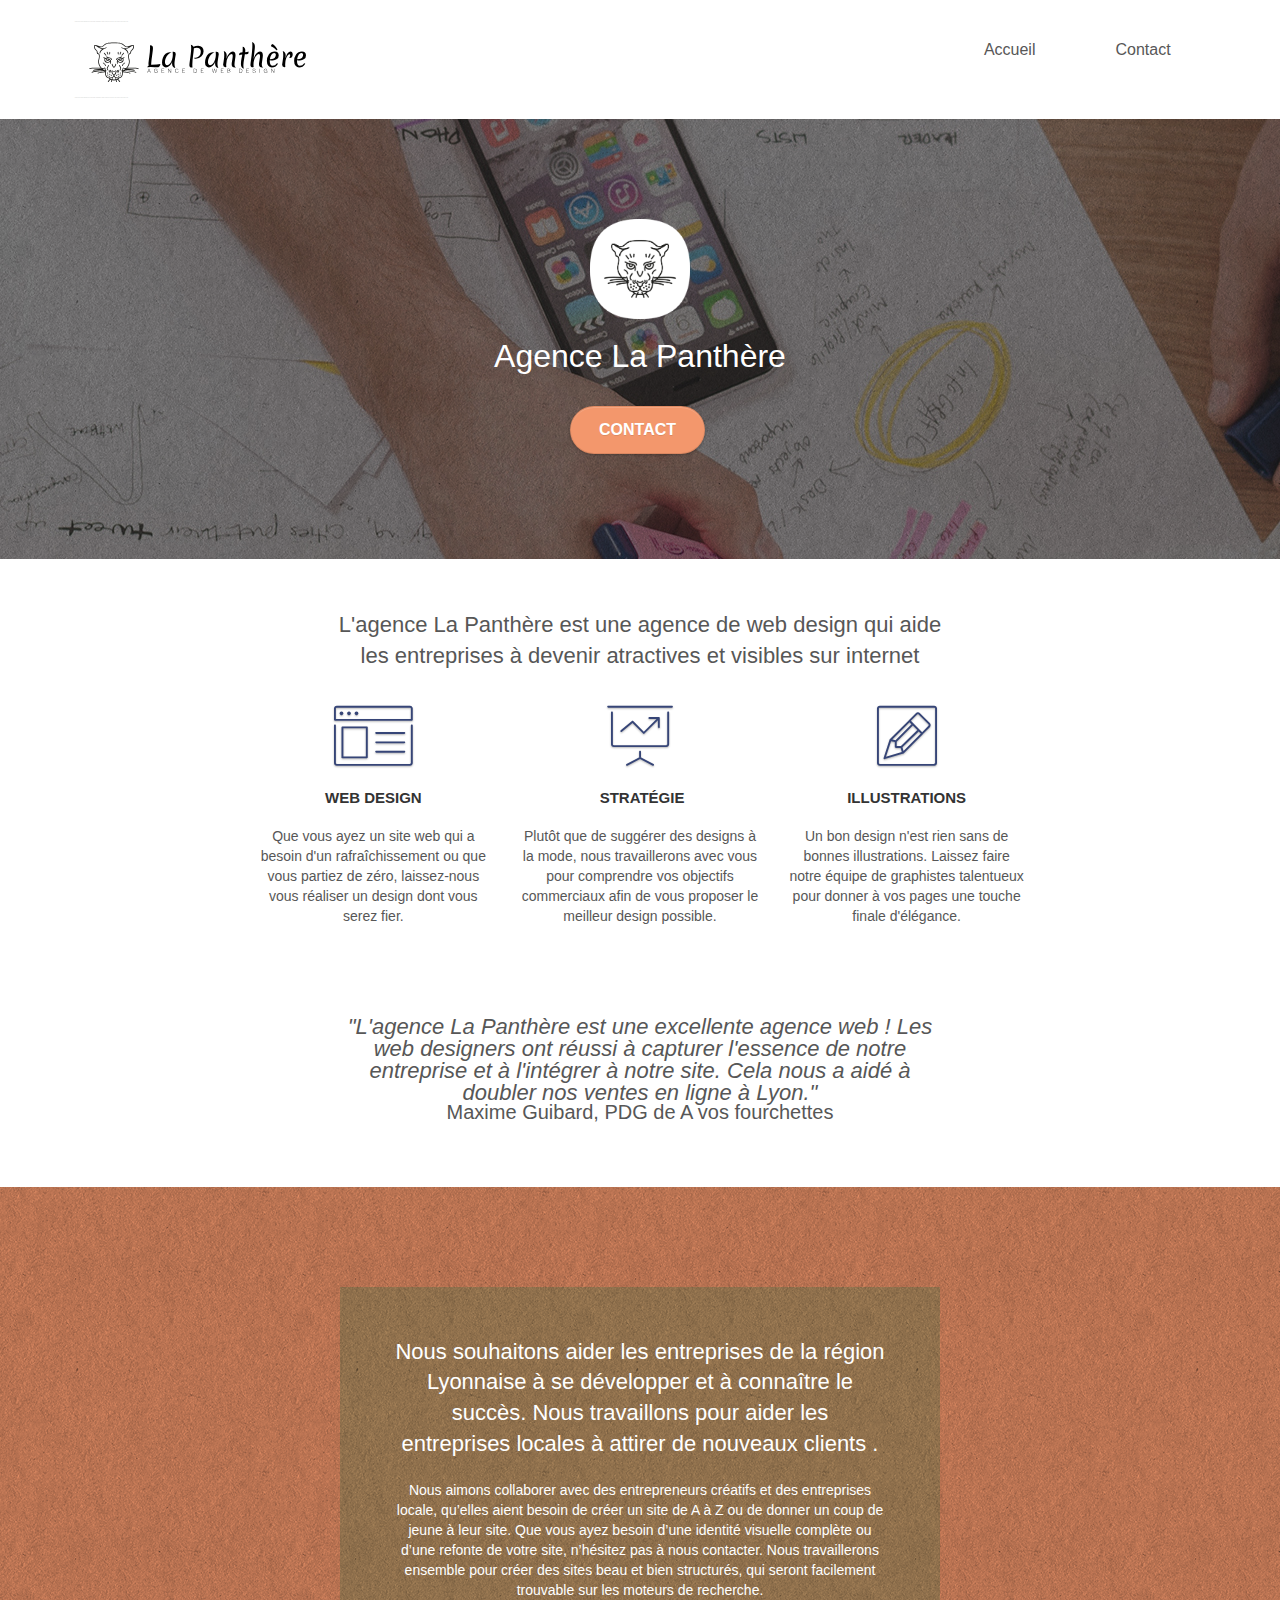
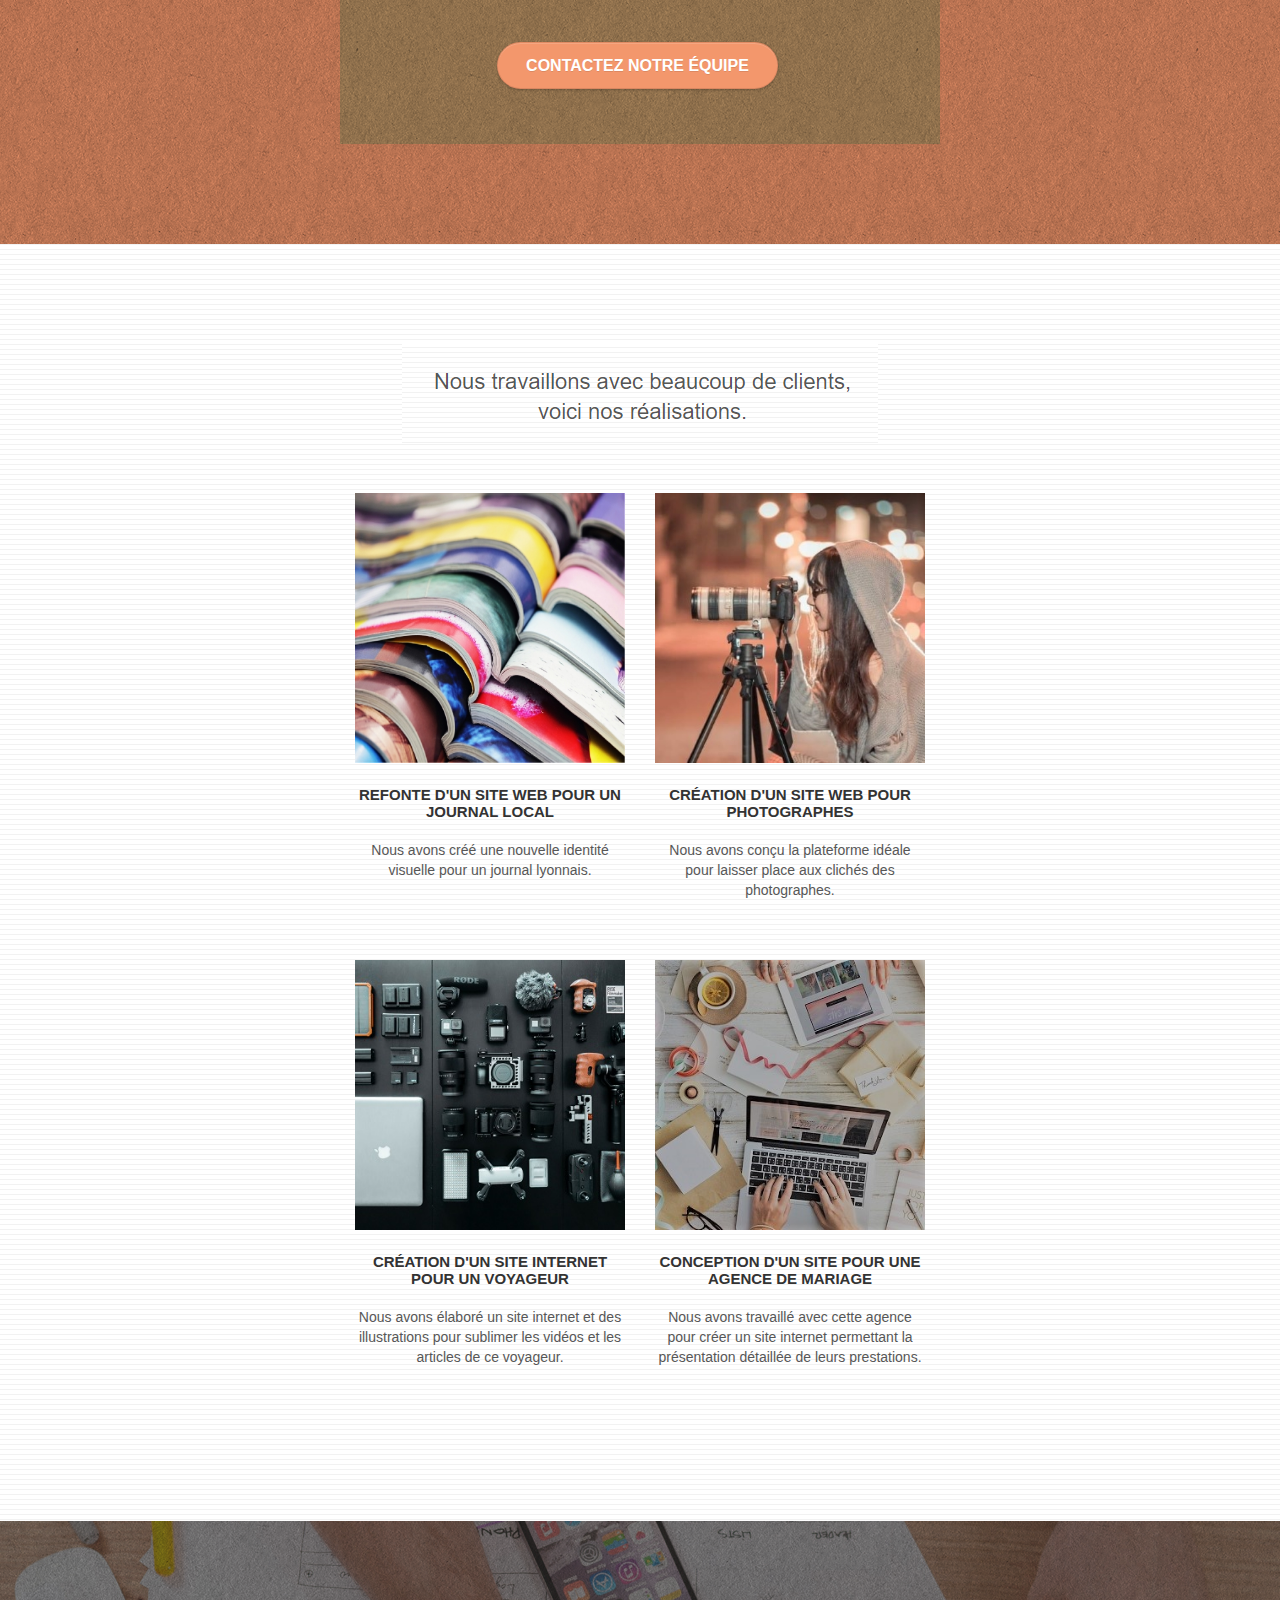
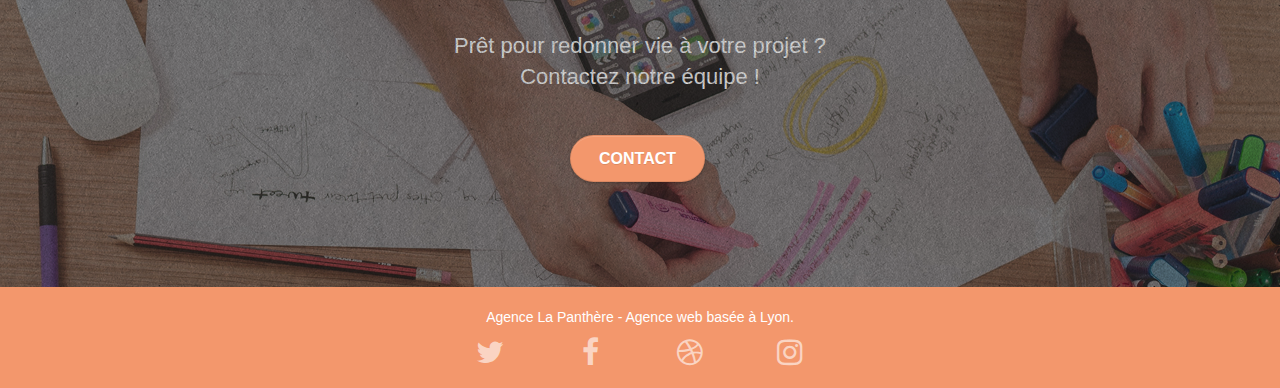
==== commit 5ac31921: "Modification HTML CSS" ====
--- a/index.html
+++ b/index.html
@@ -36,13 +36,11 @@
 
 	<!--Google Search Console-->
 	<meta name="google-site-verification" content="C_ajDWEP2ZOO9Jy8P0YrZkthHf2RarVBe7uCLlwD5g8" />
-	</head>
-	<body class="landing">
 
 <!-- Analytics END -->
     
 </head>
-<body>
+<body class="landing">
 <!-- Principal conteneur -->
 <div class="page-container">
     
@@ -53,7 +51,7 @@
 		<nav class="navbar row">
 			<div class="navbar-header">
 				<div class="keywords" style="color:#cccccc;font-size:1px;">Agence web à paris, stratégie web, web design, illustrations, design de site web, site web, web, internet, site internet, site</div>
-				<a class="navbar-brand" href="index.html"><img src="img/agence-la-panthere-monochrome.svg" alt="paris web design logo agence web meilleure agence" height="40" /></a>
+				<a class="navbar-brand" href="index.html"><img src="img/agence-la-panthere-monochrome.svg" alt="logo La Panthère Agence de web design" height="40" /></a>
 				<div class="keywords" style="color:#cccccc;font-size:1px;">Agence web à paris, stratégie web, web design, illustrations, design de site web, site web, web, internet, site internet, site</div>
 				<button id="nav-toggle" type="button" class="ui-navbar-toggle navbar-toggle" data-toggle="collapse" data-target=".navbar-1">
 					<span class="sr-only">Toggle navigation</span><span class="icon-bar"></span><span class="icon-bar"></span><span class="icon-bar"></span>
@@ -65,7 +63,7 @@
 						<a href="index.html">Accueil</a>
 					</li>
 					<li>
-						<a href="page2.html">page2 &gt;</a>
+						<a href="page2.html">Contact</a>
 					</li>
 				</ul>
 			</div>
@@ -97,7 +95,7 @@
 	<div class="container bloc-md">
 		<div class="row">
 			<div class="col-sm-12 text-center">
-				<img alt="agence web, agence web paris, web design paris, stratégie web" src="img/title.png" />
+				<p class="img_text">L'agence La Panthère est une agence de web design qui aide les entreprises à devenir atractives et visibles sur internet</p>
 			</div>
 		</div>
 		<div class="row voffset-lg med-width-whitespace">
@@ -109,7 +107,7 @@
 					Web design
 				</h3>
 				<p class="text-center ">
-					Que vous ayez un site web qui a besoin d&nbsp;un rafraîchissement ou que vous partiez de zéro, laissez-nous vous réaliser un design dont vous serez fier.
+					Que vous ayez un site web qui a besoin d'un rafraîchissement ou que vous partiez de zéro, laissez-nous vous réaliser un design dont vous serez fier.
 				</p>
 			</div>
 			<div class="col-sm-4">
@@ -137,7 +135,8 @@
 		</div>
 		<div class="row voffset-lg voffset">
 			<div class="col-xs-12 col-md-8 col-md-offset-2 text-center">
-				<img alt="agence web, agence web paris, web design paris, stratégie web" src="img/citation.png" />
+				<p class="img_text italic">"L'agence La Panthère est une excellente agence web ! Les web designers ont réussi à capturer l'essence de notre entreprise et à l'intégrer à notre site. Cela nous a aidé à doubler nos ventes en ligne à Lyon."</p>
+                <p class="img_text2">Maxime Guibard, PDG de A vos fourchettes</p>
 			</div>
 		</div>
 	</div>
@@ -153,7 +152,7 @@
 					Nous souhaitons aider les entreprises de la région Lyonnaise à se développer et à connaître le succès. Nous travaillons pour aider les entreprises locales à attirer de nouveaux clients .<br>
 				</h2>
 				<p class="text-center white">
-					Nous aimons collaborer avec des entrepreneurs créatifs et des entreprises locale, qu’elles aient besoin de créer un site de A à Z ou de donner un coup de jeune à leur site. Que vous ayez besoin d’une identité visuelle complète ou d’une refonte de votre site, n’hésitez pas à nous contacter. Nous travaillerons ensemble pour créer des sites beau et bien structurés, qui seront facilement trouvable sur les moteurs de recherche. <br><br><a class="ltc-white bold-link" href="page2.html">Contactez notre équipe</a><br>
+					Nous aimons collaborer avec des entrepreneurs créatifs et des entreprises locale, qu’elles aient besoin de créer un site de A à Z ou de donner un coup de jeune à leur site. Que vous ayez besoin d’une identité visuelle complète ou d’une refonte de votre site, n’hésitez pas à nous contacter. Nous travaillerons ensemble pour créer des sites beau et bien structurés, qui seront facilement trouvable sur les moteurs de recherche. <br><br><a href="page2.html" class="btn btn-lg btn-clean btn-rd cta-hero btn-atomic-tangerine" id="cta-hero">Contactez notre équipe</a><br>
 				</p>
 			</div>
 		</div>
@@ -191,7 +190,7 @@
 		</div>
 		<div class="row tight-width-whitespace portfolio-row">
 			<div class="col-sm-6">
-				<a href="#" data-lightbox="img/3.bmp" data-gallery-id="gallery-1" data-caption="Création d'un site internet pour un voyageur" data-frame="snapshot-lb"><img src="img/3.bmp" class="img-responsive portfolio-thumb" alt="paris web design logo agence web meilleure agence, Création d'un site web pour voyageur"/></a>
+				<a href="#" data-lightbox="img/3.jpg" data-gallery-id="gallery-1" data-caption="Création d'un site internet pour un voyageur" data-frame="snapshot-lb"><img src="img/3.jpg" class="img-responsive portfolio-thumb" alt="paris web design logo agence web meilleure agence, Création d'un site web pour voyageur"/></a>
 				<h3 class="mg-md text-center">
 					Création d'un site internet pour un voyageur
 				</h3>
@@ -200,7 +199,7 @@
 				</p>
 			</div>
 			<div class="col-sm-6">
-				<a href="#" data-lightbox="img/4.bmp" data-gallery-id="gallery-1" data-caption="Conception d'un site pour une agence de mariage" data-frame="snapshot-lb"><img src="img/4.bmp" class="img-responsive portfolio-thumb" alt="paris web design logo agence web meilleure agence, Création d'un site web pour agence de mariage" /></a>
+				<a href="#" data-lightbox="img/4.jpg" data-gallery-id="gallery-1" data-caption="Conception d'un site pour une agence de mariage" data-frame="snapshot-lb"><img src="img/4.jpg" class="img-responsive portfolio-thumb" alt="paris web design logo agence web meilleure agence, Création d'un site web pour agence de mariage" /></a>
 				<h3 class="mg-md text-center">
 					Conception d'un site pour une agence de mariage
 				</h3>
@@ -254,48 +253,8 @@
 					</div>
 					<div class="col-sm-3">
 						<div class="text-center">
-							<a class="social" href="https://www.instagram.com/sem/campaign/emailsignup/?campaign_id=13560899667&extra_1=s|c|547348932193|e|instagram%20%27|&placement=&creative=547348932193&keyword=instagram%20%27&partner_id=googlesem&extra_2=campaignid%3D13560899667%26adgroupid%3D126262412054%26matchtype%3De%26network%3Dg%26source%3Dnotmobile%26search_or_content%3Ds%26device%3Dc%26devicemodel%3D%26adposition%3D%26target%3D%26targetid%3Dkwd-1321618851291%26loc_physical_ms%3D9056798%26loc_interest_ms%3D9055711%26feeditemid%3D%26param1%3D%26param2%3D&gclid=Cj0KCQjwz7uRBhDRARIsAFqjulnjAiIRLWUGSGxkvH9NxbDLIciRTWasFq_5xf-ZO6HayFpRTdvQMXwaAunsEALw_wcB"><span class="fa fa-instagram icon-md"></span></a>
-						</div>
-					</div>
-					<div class="keywords" style="color:#F3976C;">Agence web à paris, stratégie web, web design, illustrations, design de site web, site web, web, internet, site internet, site</div>
-				</div>
-				<div class="row">
-					<div class="col-sm-4">
-						Partenaires
-							<ul>
-								<li><a href="voiture.com">voiture.com</a></li>
-								<li><a href="pizza.com">pizza.com</a></li>
-								<li><a href="matoiture.com">matoiture.com</a></li>
-								<li><a href="immobilierseo.com">immobilierseo.com</a></li>
-							</ul>		
-					</div>
-					<div class="col-sm-4">
-						Annuaires liste 1
-						<ul>
-							<li><a href="annuaireagence.com">annuaireagence.com</a></li>
-							<li><a href="annuaireseo.com">annuaireseo.com</a></li>
-							<li><a href="annuairemarketing.com">annuairemarketing.com</a></li>
-							<li><a href="123seoture.com">123seo.com</a></li>
-							<li><a href="123site.com">123site.com</a></li>
-							<li><a href="annuairewordpress.com">annuairewordpress.com</a></li>
-							<li><a href="listeagence.com">listeagence.com</a></li>
-							<li><a href="meilleuresagencesparis.com">meilleuresagencesparis.com</a></li>
-							<li><a href="listeseo.com">listeseo.com</a></li>
-						</ul>
-					</div>
-					<div class="col-sm-4">
-						Annuaires liste 2
-						<ul>
-							<li><a href="betterseo.com">betterseo.com</a></li>
-							<li><a href="ameliorerseo.com">ameliorerseo.com</a></li>
-							<li><a href="seojuicelien.com">seojuicelien.com</a></li>
-							<li><a href="meilleursliens.com">meilleursliens.com</a></li>
-							<li><a href="liensagogo.com">liensagogo.com</a></li>
-							<li><a href="backlink.com">backlink.com</a></li>
-							<li><a href="linkjuiceannuaire.com">linkjuiceannuaire.com</a></li>
-							<li><a href="remontersurgoogle.com">remontersurgoogle.com</a></li>
-							<li><a href="vraiseofiable.com">vraiseofiable.com</a></li>
-						</ul>
+							<a class="social" href="https://www.instagram.com/?hl=fr"><span class="fa fa-instagram icon-md"></span></a>
+						</div>
 					</div>
 				</div>
 			</div>
--- a/style.css
+++ b/style.css
@@ -31,7 +31,6 @@
     width: 100%;
     clear: both;
     background: 50% 50% no-repeat;
-    padding: 0 50px;
     -webkit-background-size: cover;
     -moz-background-size: cover;
     -o-background-size: cover;
@@ -294,7 +293,7 @@
 
 .navbar-brand {
     height: auto;
-    padding: 3px 15px;
+   /* padding: 3px 15px;*/
     font-size: 25px;
     font-weight: normal;
     font-weight: 600;
@@ -316,8 +315,8 @@
 }
 
 .navbar .nav {
-    padding-top: 2px;
-    margin-right: -16px;
+    /*padding-top: 2px;*/
+    padding-bottom: 25px;
     float: right;
     z-index: 1;
 }
@@ -326,6 +325,12 @@
     float: left;
     margin-top: 4px;
     font-size: 16px;
+    padding-right: 50px;
+    list-style-type: none;
+}
+
+.text_none {
+    text-decoration: none;
 }
 
 .navbar-nav .open .dropdown-menu > li > a {
@@ -677,7 +682,7 @@
 }
 
 p {
-    font-size: 11px;
+    font-size: 14px;
 }
 
 .tight-width-whitespace {
@@ -775,7 +780,8 @@
 }
 
 .tc-white {
-    color: #F3976C!important;
+    /*color: #F3976C!important;*/
+    color: white!important;
 }
 
 .btn-atomic-tangerine {
@@ -1026,7 +1032,14 @@
         width: 180px;
         height: 320px;
     }
-}
+    .img-responsive {
+        display: block;
+        margin-left: auto;
+        margin-right: auto;
+    }
+}
+
+
 
 @media (max-width: 400px) {
     .bloc {
@@ -1035,8 +1048,100 @@
     }
 }
 
+.img_text {
+    font-size: 22px;
+    margin-left: auto;
+    margin-right: auto;
+    width: 620px;
+}
+
+.italic {
+    font-style: italic;
+    margin-bottom: -6px;
+    line-height: 1;
+}
+
+.img_text2 {
+    font-size: 20px;
+    margin-left: auto;
+    margin-right: auto;
+    width: 620px;
+}
+
 @media (max-width: 767px) {
     .bloc-mob-center-text {
         text-align: center;
     }
-}+    .img_text, .img_text2 {
+        margin: auto;
+        width: 90%;
+    }
+    .social {
+        display: flex;
+        justify-content: space-around;
+    }
+}
+
+.navbar-header {
+    padding-left: 50px;
+}
+
+.container {
+    width: 94%; 
+    margin: auto;
+    max-width: initial;
+}
+
+.form-group {
+    margin-bottom: 15px;
+}
+
+.larg {
+    height: 100px;
+    line-height: 55px;
+    text-align: center;
+}
+
+.larg p {
+    font-size: 18px;
+}
+
+.box {
+    border: 0.5px solid grey;
+    width: 30%;
+}
+
+.box h3 {
+    font-size: 18px;
+    text-align: center;
+    padding: 5px 0 25px;
+    border-bottom: 1px solid grey;
+    margin: 25px 25px 0 25px;
+    margin-left: 20px;
+    margin-right: 20px;
+}
+
+.partage_sur {
+    padding: 15px 0 15px;
+    display: flex;
+}
+
+.partage_sur p {
+    font-size: 17px;
+    margin: 5px 14px 0 0;
+}
+
+.reseaux a {
+    margin-right: 10px;
+}
+
+.color_info {
+    background-color: rgb(233, 233, 233);
+    margin: auto;
+    width: 90%;
+}
+
+.partage_sur, .explication {
+    margin: auto;
+    width: 90%;
+}
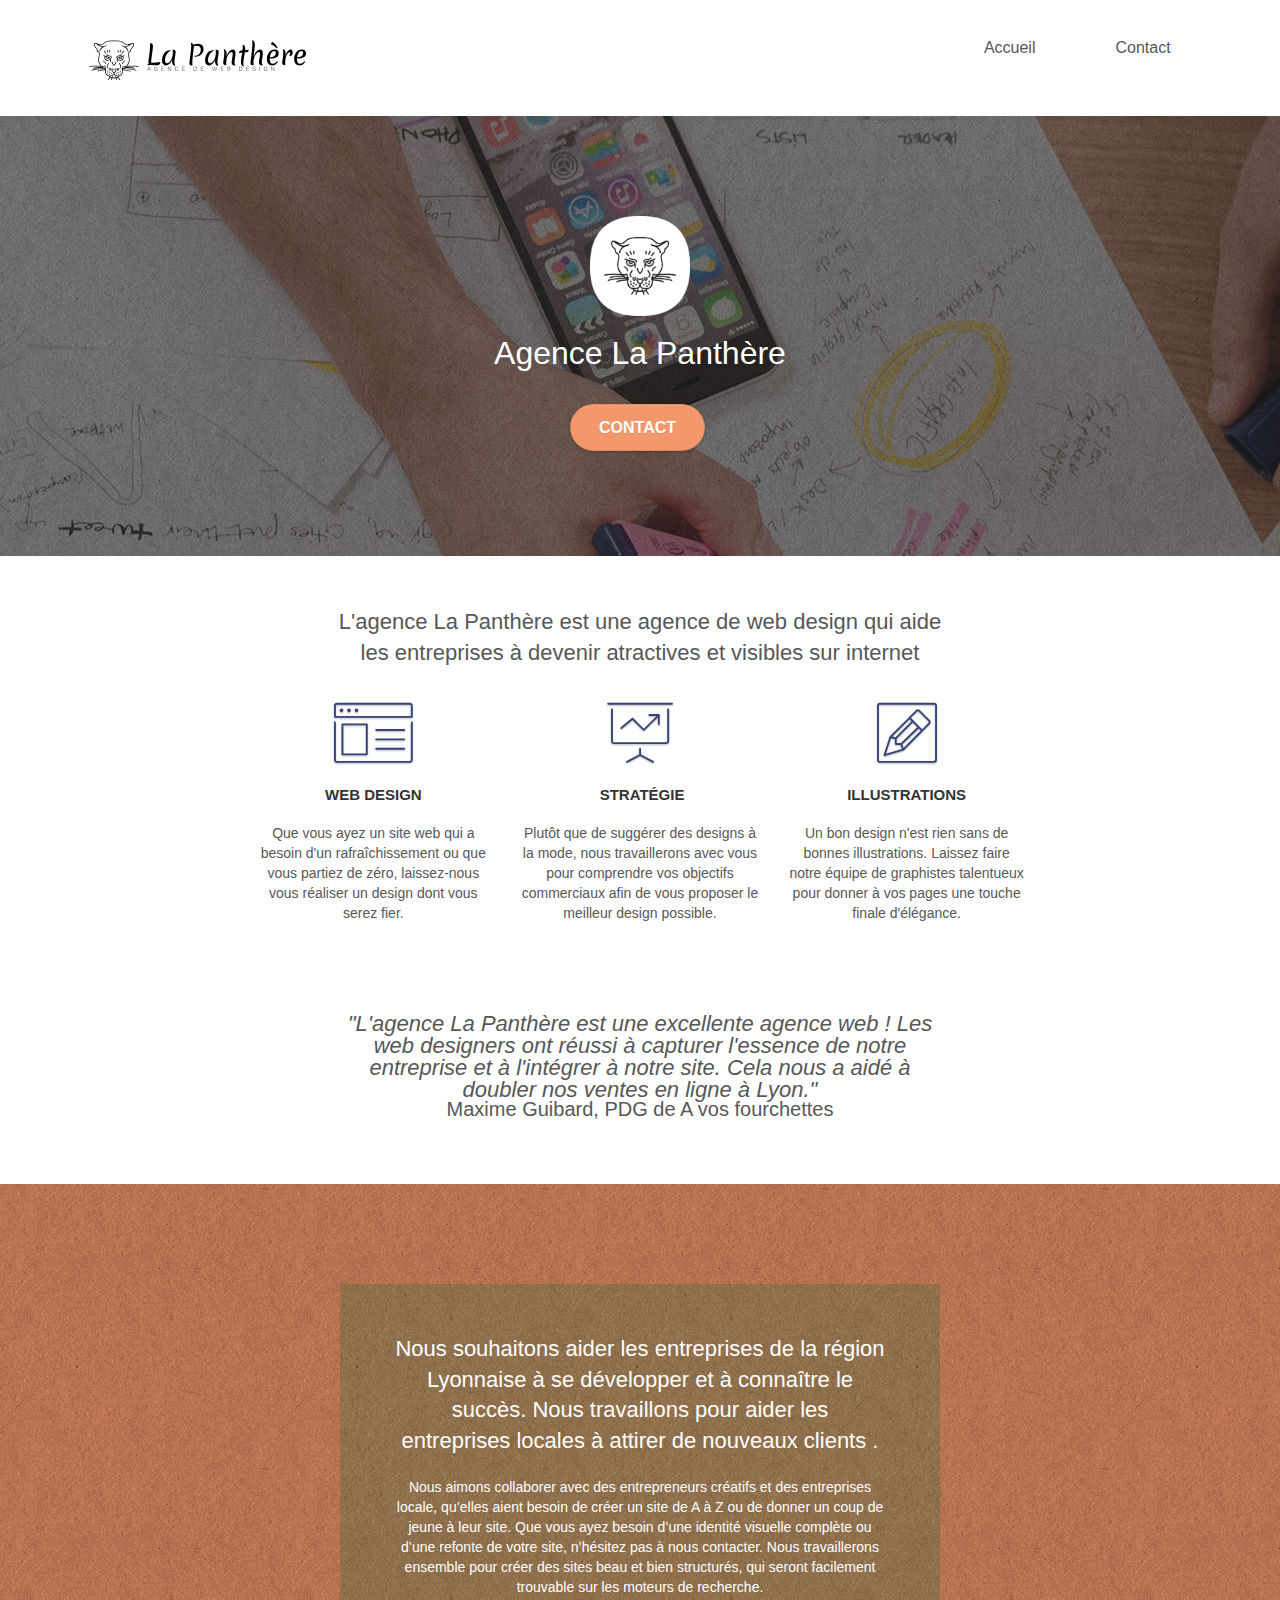
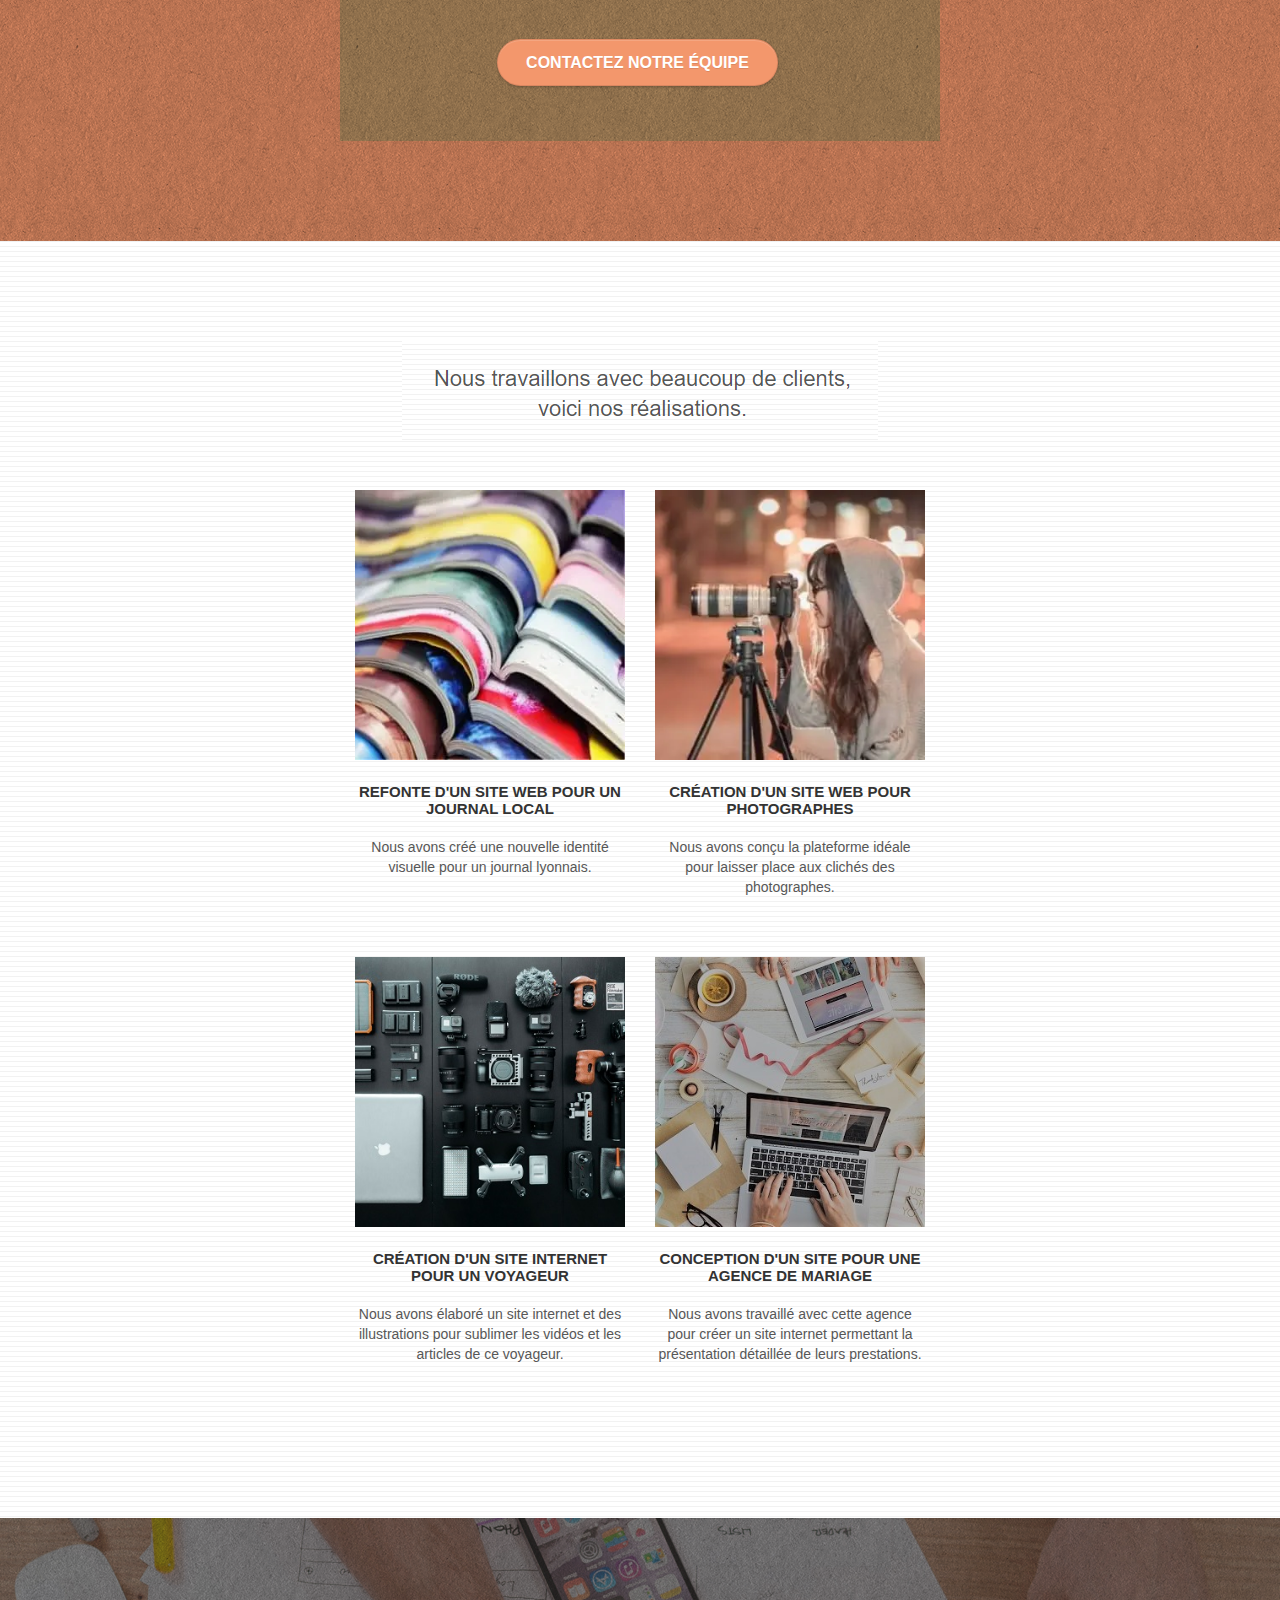
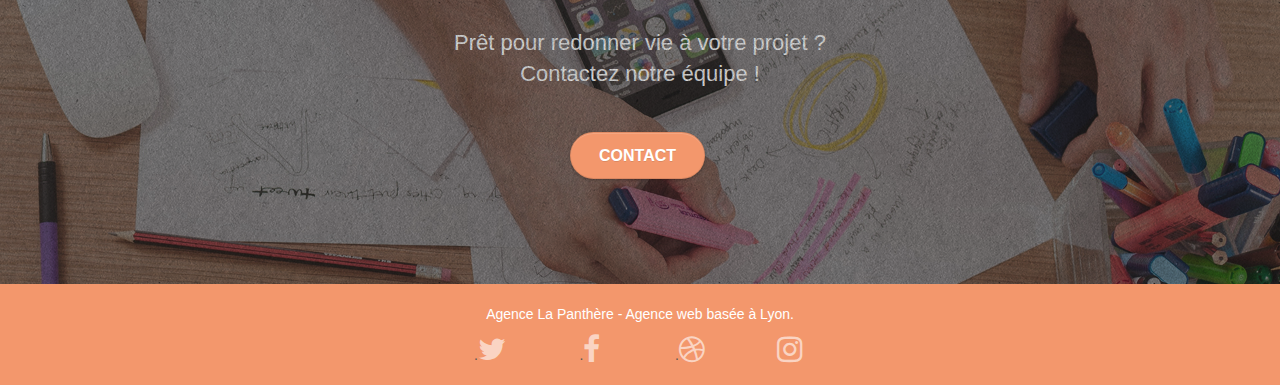
==== commit 3e166511: "Amelioration" ====
--- a/index.html
+++ b/index.html
@@ -16,7 +16,7 @@
 	<script src="./js/jquery-2.1.0.js"></script>
 	<script src="./js/bootstrap.js"></script>
 	<script src="./js/blocs.js"></script>
-	<script src="./js/jquery.touchSwipe.js" defer></script>
+	<script src="./js/jquery.touchSwipe.js"></script>
 	<script src="./js/gmaps.js"></script>
 
     <title>La Panthère - Agence de webdesign Lyon - Entreprise création de site</title>
@@ -50,12 +50,7 @@
 
 		<nav class="navbar row">
 			<div class="navbar-header">
-				<div class="keywords" style="color:#cccccc;font-size:1px;">Agence web à paris, stratégie web, web design, illustrations, design de site web, site web, web, internet, site internet, site</div>
 				<a class="navbar-brand" href="index.html"><img src="img/agence-la-panthere-monochrome.svg" alt="logo La Panthère Agence de web design" height="40" /></a>
-				<div class="keywords" style="color:#cccccc;font-size:1px;">Agence web à paris, stratégie web, web design, illustrations, design de site web, site web, web, internet, site internet, site</div>
-				<button id="nav-toggle" type="button" class="ui-navbar-toggle navbar-toggle" data-toggle="collapse" data-target=".navbar-1">
-					<span class="sr-only">Toggle navigation</span><span class="icon-bar"></span><span class="icon-bar"></span><span class="icon-bar"></span>
-				</button>
 			</div>
 			<div class="collapse navbar-collapse navbar-1 special-dropdown-nav">
 				<ul class="site-navigation nav navbar-nav">
@@ -152,7 +147,7 @@
 					Nous souhaitons aider les entreprises de la région Lyonnaise à se développer et à connaître le succès. Nous travaillons pour aider les entreprises locales à attirer de nouveaux clients .<br>
 				</h2>
 				<p class="text-center white">
-					Nous aimons collaborer avec des entrepreneurs créatifs et des entreprises locale, qu’elles aient besoin de créer un site de A à Z ou de donner un coup de jeune à leur site. Que vous ayez besoin d’une identité visuelle complète ou d’une refonte de votre site, n’hésitez pas à nous contacter. Nous travaillerons ensemble pour créer des sites beau et bien structurés, qui seront facilement trouvable sur les moteurs de recherche. <br><br><a href="page2.html" class="btn btn-lg btn-clean btn-rd cta-hero btn-atomic-tangerine" id="cta-hero">Contactez notre équipe</a><br>
+					Nous aimons collaborer avec des entrepreneurs créatifs et des entreprises locale, qu’elles aient besoin de créer un site de A à Z ou de donner un coup de jeune à leur site. Que vous ayez besoin d’une identité visuelle complète ou d’une refonte de votre site, n’hésitez pas à nous contacter. Nous travaillerons ensemble pour créer des sites beau et bien structurés, qui seront facilement trouvable sur les moteurs de recherche. <br><br><a href="page2.html" class="btn btn-lg btn-clean btn-rd cta-hero btn-atomic-tangerine">Contactez notre équipe</a><br>
 				</p>
 			</div>
 		</div>
@@ -170,7 +165,7 @@
 		</div>
 		<div class="row tight-width-whitespace portfolio-row">
 			<div class="col-sm-6">
-				<a href="#" data-lightbox="img/1.jpg" data-gallery-id="gallery-1" data-caption="Refonte d'un site web pour un journal local" data-frame="snapshot-lb"><img src="img/1.jpg" alt="paris web design logo agence web meilleure agence et refonte site web journal" class="img-responsive portfolio-thumb" /></a>
+				<a href="#" data-lightbox="img/1.jpg" data-gallery-id="gallery-1" data-caption="Refonte d'un site web pour un journal local" data-frame="snapshot-lb"><img src="img/1.webp" alt="paris web design logo agence web meilleure agence et refonte site web journal" class="img-responsive portfolio-thumb" /></a>
 				<h3 class="mg-md text-center">
 					Refonte d'un site web pour un journal local
 				</h3>
@@ -179,7 +174,7 @@
 				</p>
 			</div>
 			<div class="col-sm-6">
-				<a href="#" data-lightbox="img/2.jpg" data-gallery-id="gallery-1" data-caption="Création d'un site web pour photographes" data-frame="snapshot-lb"><img src="img/2.jpg" class="img-responsive portfolio-thumb" alt="paris web design logo agence web meilleure agence, Création d'un site web pour photographes" /></a>
+				<a href="#" data-lightbox="img/2.jpg" data-gallery-id="gallery-1" data-caption="Création d'un site web pour photographes" data-frame="snapshot-lb"><img src="img/2.webp" class="img-responsive portfolio-thumb" alt="paris web design logo agence web meilleure agence, Création d'un site web pour photographes" /></a>
 				<h3 class="mg-md text-center">
 					Création d'un site web pour photographes
 				</h3>
@@ -190,7 +185,7 @@
 		</div>
 		<div class="row tight-width-whitespace portfolio-row">
 			<div class="col-sm-6">
-				<a href="#" data-lightbox="img/3.jpg" data-gallery-id="gallery-1" data-caption="Création d'un site internet pour un voyageur" data-frame="snapshot-lb"><img src="img/3.jpg" class="img-responsive portfolio-thumb" alt="paris web design logo agence web meilleure agence, Création d'un site web pour voyageur"/></a>
+				<a href="#" data-lightbox="img/3.jpg" data-gallery-id="gallery-1" data-caption="Création d'un site internet pour un voyageur" data-frame="snapshot-lb"><img src="img/3_1.webp" class="img-responsive portfolio-thumb" alt="paris web design logo agence web meilleure agence, Création d'un site web pour voyageur"/></a>
 				<h3 class="mg-md text-center">
 					Création d'un site internet pour un voyageur
 				</h3>
@@ -199,7 +194,7 @@
 				</p>
 			</div>
 			<div class="col-sm-6">
-				<a href="#" data-lightbox="img/4.jpg" data-gallery-id="gallery-1" data-caption="Conception d'un site pour une agence de mariage" data-frame="snapshot-lb"><img src="img/4.jpg" class="img-responsive portfolio-thumb" alt="paris web design logo agence web meilleure agence, Création d'un site web pour agence de mariage" /></a>
+				<a href="#" data-lightbox="img/4.jpg" data-gallery-id="gallery-1" data-caption="Conception d'un site pour une agence de mariage" data-frame="snapshot-lb"><img src="img/4_1.webp" class="img-responsive portfolio-thumb" alt="paris web design logo agence web meilleure agence, Création d'un site web pour agence de mariage" /></a>
 				<h3 class="mg-md text-center">
 					Conception d'un site pour une agence de mariage
 				</h3>
@@ -238,22 +233,22 @@
 				<div class="row row-no-gutters social">
 					<div class="col-sm-3">
 						<div class="text-center">
-							<a class="social" href="https://twitter.com/home"><span class="fa fa-twitter icon-md"></span></a>
-						</div>
-					</div>
-					<div class="col-sm-3">
-						<div class="text-center">
-							<a class="social" href="https://www.facebook.com/login.php?lwv=200"><span class="fa fa-facebook icon-md"></span></a>
-						</div>
-					</div>
-					<div class="col-sm-3">
-						<div class="text-center">
-							<a class="social" href="https://dribbble.com/"><span class="fa fa-dribbble icon-md"></span></a>
-						</div>
-					</div>
-					<div class="col-sm-3">
-						<div class="text-center">
-							<a class="social" href="https://www.instagram.com/?hl=fr"><span class="fa fa-instagram icon-md"></span></a>
+							<a class="social" href="https://twitter.com/home">.<span class="fa fa-twitter icon-md"></span></a>
+						</div>
+					</div>
+					<div class="col-sm-3">
+						<div class="text-center">
+							<a class="social" href="https://www.facebook.com/login.php?lwv=200">.<span class="fa fa-facebook icon-md"></span></a>
+						</div>
+					</div>
+					<div class="col-sm-3">
+						<div class="text-center">
+							<a class="social" href="https://dribbble.com/">.<span class="fa fa-dribbble icon-md"></span></a>
+						</div>
+					</div>
+					<div class="col-sm-3">
+						<div class="text-center">
+							<a class="social" href="https://www.instagram.com/?hl=fr" alt="icon insta"><span class="fa fa-instagram icon-md"></span></a>
 						</div>
 					</div>
 				</div>
--- a/style.css
+++ b/style.css
@@ -1,1147 +1 @@
-body {
-    margin: 0;
-    padding: 0;
-    background: #FFF;
-    overflow-x: hidden;
-    -webkit-font-smoothing: antialiased;
-    -moz-osx-font-smoothing: grayscale;
-}
-
-a,
-button {
-    transition: all .3s ease-in-out;
-    outline: none!important;
-}
-
-a:hover {
-    text-decoration: none;
-    cursor: pointer;
-}
-
-#page-loading-blocs-notifaction {
-    position: fixed;
-    top: 0;
-    bottom: 0;
-    width: 100%;
-    z-index: 100000;
-    background: #FFFFFF url("img/pageload-spinner.gif") no-repeat center center;
-}
-
-.bloc {
-    width: 100%;
-    clear: both;
-    background: 50% 50% no-repeat;
-    -webkit-background-size: cover;
-    -moz-background-size: cover;
-    -o-background-size: cover;
-    background-size: cover;
-    position: relative;
-}
-
-.bloc .container {
-    padding-left: 0;
-    padding-right: 0;
-}
-
-.bloc-lg {
-    padding: 100px 50px;
-}
-
-.bloc-md {
-    padding: 50px;
-}
-
-.bloc-sm {
-    padding: 20px 50px;
-}
-
-.bg-center,
-.bg-l-edge,
-.bg-r-edge,
-.bg-t-edge,
-.bg-b-edge,
-.bg-tl-edge,
-.bg-bl-edge,
-.bg-tr-edge,
-.bg-br-edge,
-.bg-repeat {
-    -webkit-background-size: auto!important;
-    -moz-background-size: auto!important;
-    -o-background-size: auto!important;
-    background-size: auto!important;
-}
-
-.bg-repeat {
-    background: repeat;
-}
-
-.bg-t-edge {
-    background: top no-repeat;
-}
-
-.bloc-bg-texture::before {
-    content: "";
-    background-size: 2px 2px;
-    position: absolute;
-    top: 0;
-    bottom: 0;
-    left: 0;
-    right: 0;
-}
-
-.texture-paper::before {
-    background: url("img/texture-paper.png");
-    background-size: 280px 280px;
-}
-
-.b-parallax {
-    background-attachment: fixed;
-}
-
-.d-bloc {
-    color: rgba(255, 255, 255, .7);
-}
-
-.d-bloc button:hover {
-    color: rgba(255, 255, 255, .9);
-}
-
-.d-bloc .icon-round,
-.d-bloc .icon-square,
-.d-bloc .icon-rounded,
-.d-bloc .icon-semi-rounded-a,
-.d-bloc .icon-semi-rounded-b {
-    border-color: rgba(255, 255, 255, .9);
-}
-
-.d-bloc .divider-h span {
-    border-color: rgba(255, 255, 255, .2);
-}
-
-.d-bloc .a-btn,
-.d-bloc .navbar a,
-.d-bloc .navbar-brand,
-.d-bloc a .icon-sm,
-.d-bloc a .icon-md,
-.d-bloc a .icon-lg,
-.d-bloc a .icon-xl,
-.d-bloc h1 a,
-.d-bloc h2 a,
-.d-bloc h3 a,
-.d-bloc h4 a,
-.d-bloc h5 a,
-.d-bloc h6 a,
-.d-bloc p a {
-    color: rgba(255, 255, 255, .6);
-}
-
-.d-bloc .a-btn:hover,
-.d-bloc .navbar a:hover,
-.d-bloc .navbar-brand:hover,
-.d-bloc a:hover .icon-sm,
-.d-bloc a:hover .icon-md,
-.d-bloc a:hover .icon-lg,
-.d-bloc a:hover .icon-xl,
-.d-bloc h1 a:hover,
-.d-bloc h2 a:hover,
-.d-bloc h3 a:hover,
-.d-bloc h4 a:hover,
-.d-bloc h5 a:hover,
-.d-bloc h6 a:hover,
-.d-bloc p a:hover {
-    color: rgba(255, 255, 255, 1);
-}
-
-.d-bloc .navbar-toggle .icon-bar {
-    background: rgba(255, 255, 255, 1);
-}
-
-.d-bloc .btn-wire,
-.d-bloc .btn-wire:hover {
-    color: rgba(255, 255, 255, 1);
-    border-color: rgba(255, 255, 255, 1);
-}
-
-.d-bloc .panel {
-    color: rgba(0, 0, 0, .5);
-}
-
-.d-bloc .panel button:hover {
-    color: rgba(0, 0, 0, .7);
-}
-
-.d-bloc .panel icon {
-    border-color: rgba(0, 0, 0, .7);
-}
-
-.d-bloc .panel .divider-h span {
